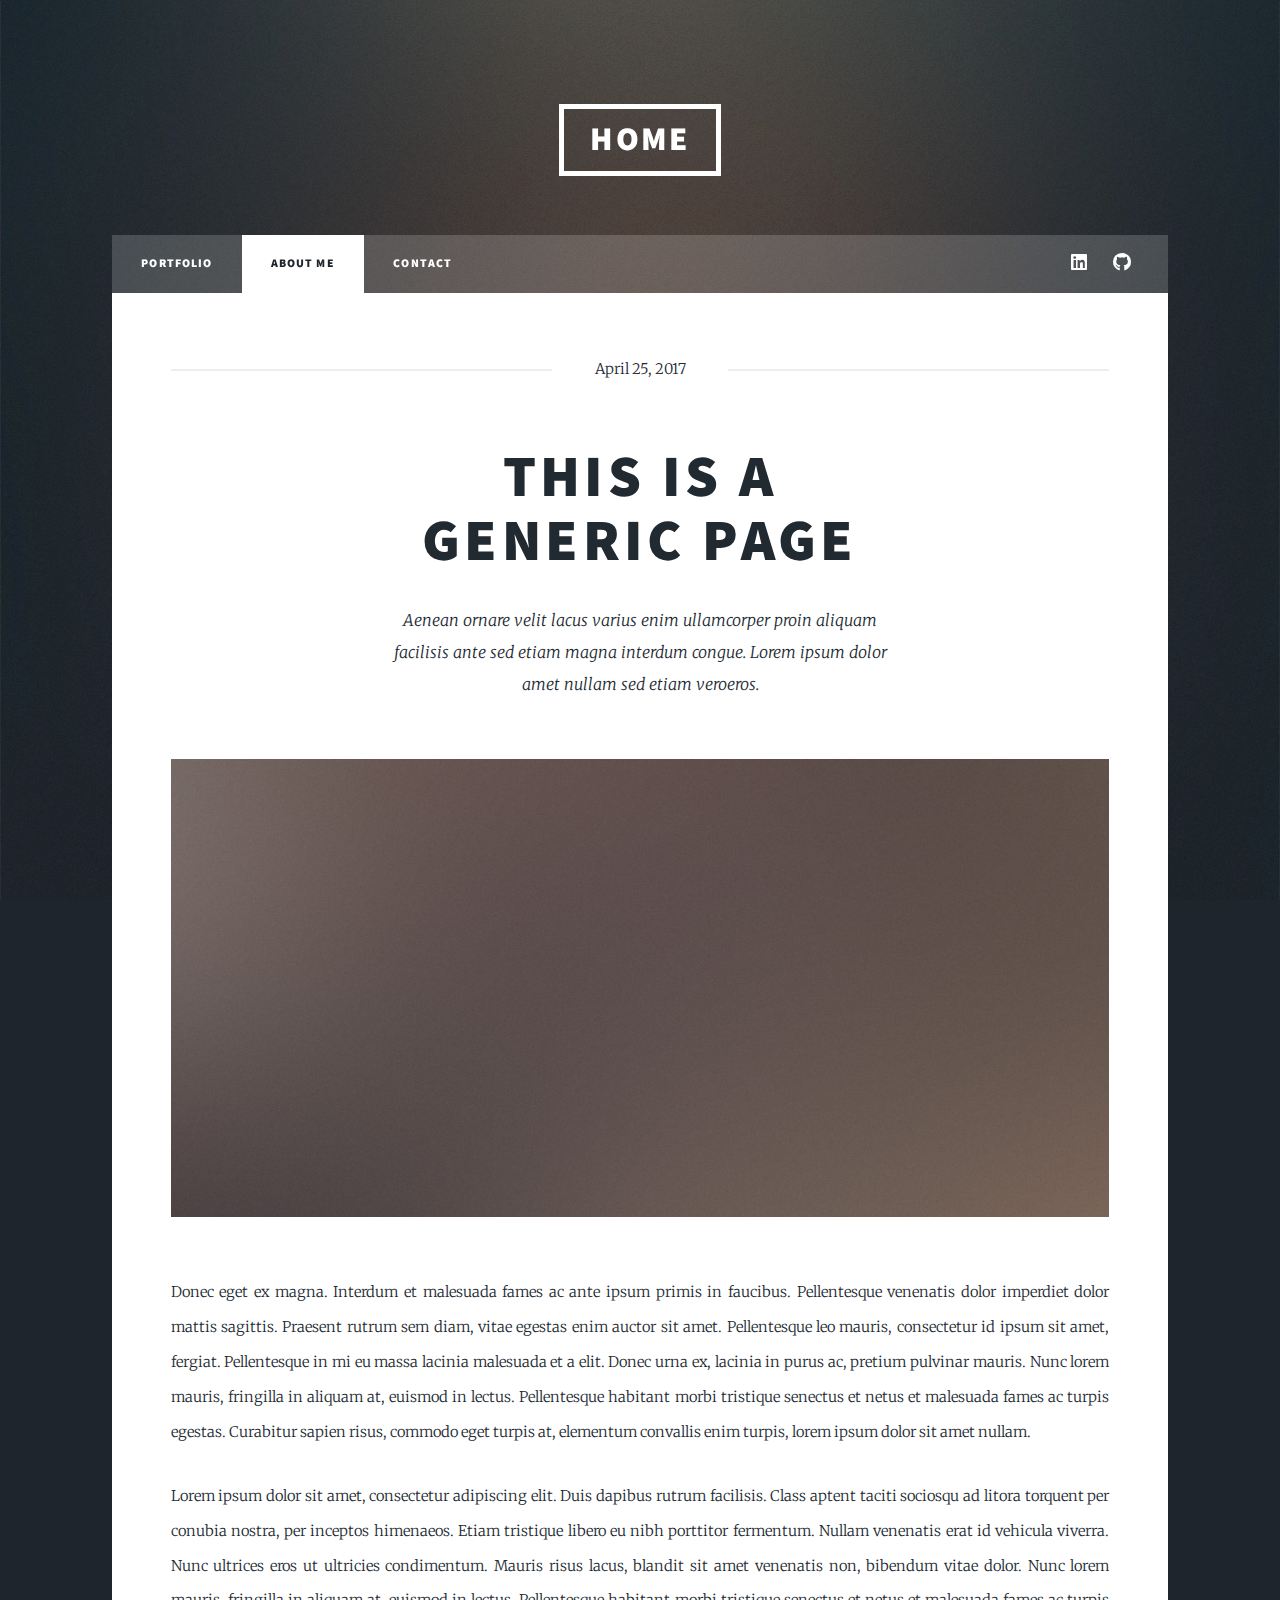
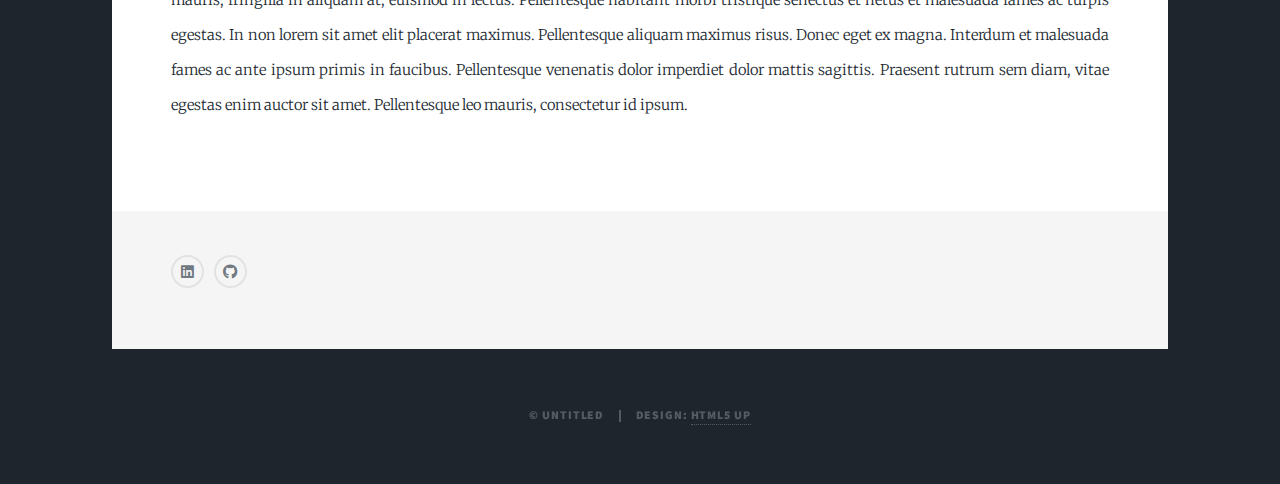
==== aboutme.html @ 2ebba286 "Add files via upload" ====
<!DOCTYPE HTML>
<!--
	Massively by HTML5 UP
	html5up.net | @ajlkn
	Free for personal and commercial use under the CCA 3.0 license (html5up.net/license)
-->
<html>
	<head>
		<title>Generic Page - Massively by HTML5 UP</title>
		<meta charset="utf-8" />
		<meta name="viewport" content="width=device-width, initial-scale=1, user-scalable=no" />
		<link rel="stylesheet" href="assets/css/main.css" />
		<noscript><link rel="stylesheet" href="assets/css/noscript.css" /></noscript>
	</head>
	<body class="is-preload">

		<!-- Wrapper -->
			<div id="wrapper">

				<!-- Header -->
					<header id="header">
						<a href="index.html" class="logo">Home</a>
					</header>

				<!-- Nav -->
					<nav id="nav">
						<ul class="links">
							<li><a href="index.html">Portfolio</a></li>
							<li class="active"><a href="aboutme.html">About Me</a></li>
							<li><a href="contact.html">Contact</a></li>
						</ul>
						<ul class="icons">
							<li><a href="#" class="icon brands alt fa-linkedin"><span class="label">Linkedin</span></a></li>
							<li><a href="#" class="icon brands alt fa-github"><span class="label">GitHub</span></a></li>
						</ul>
					</nav>

				<!-- Main -->
					<div id="main">

						<!-- Post -->
							<section class="post">
								<header class="major">
									<span class="date">April 25, 2017</span>
									<h1>This is a<br />
									Generic Page</h1>
									<p>Aenean ornare velit lacus varius enim ullamcorper proin aliquam<br />
									facilisis ante sed etiam magna interdum congue. Lorem ipsum dolor<br />
									amet nullam sed etiam veroeros.</p>
								</header>
								<div class="image main"><img src="images/pic01.jpg" alt="" /></div>
								<p>Donec eget ex magna. Interdum et malesuada fames ac ante ipsum primis in faucibus. Pellentesque venenatis dolor imperdiet dolor mattis sagittis. Praesent rutrum sem diam, vitae egestas enim auctor sit amet. Pellentesque leo mauris, consectetur id ipsum sit amet, fergiat. Pellentesque in mi eu massa lacinia malesuada et a elit. Donec urna ex, lacinia in purus ac, pretium pulvinar mauris. Nunc lorem mauris, fringilla in aliquam at, euismod in lectus. Pellentesque habitant morbi tristique senectus et netus et malesuada fames ac turpis egestas. Curabitur sapien risus, commodo eget turpis at, elementum convallis enim turpis, lorem ipsum dolor sit amet nullam.</p>
								<p>Lorem ipsum dolor sit amet, consectetur adipiscing elit. Duis dapibus rutrum facilisis. Class aptent taciti sociosqu ad litora torquent per conubia nostra, per inceptos himenaeos. Etiam tristique libero eu nibh porttitor fermentum. Nullam venenatis erat id vehicula viverra. Nunc ultrices eros ut ultricies condimentum. Mauris risus lacus, blandit sit amet venenatis non, bibendum vitae dolor. Nunc lorem mauris, fringilla in aliquam at, euismod in lectus. Pellentesque habitant morbi tristique senectus et netus et malesuada fames ac turpis egestas. In non lorem sit amet elit placerat maximus. Pellentesque aliquam maximus risus. Donec eget ex magna. Interdum et malesuada fames ac ante ipsum primis in faucibus. Pellentesque venenatis dolor imperdiet dolor mattis sagittis. Praesent rutrum sem diam, vitae egestas enim auctor sit amet. Pellentesque leo mauris, consectetur id ipsum.</p>
							</section>

					</div>

				<!-- Footer -->
					<footer id="footer">
						<section class="split contact">
							<section>
								<ul class="icons alt">
									<li><a href="#" class="icon brands alt fa-linkedin"><span class="label">Linkedin</span></a></li>
									<li><a href="#" class="icon brands alt fa-github"><span class="label">GitHub</span></a></li>
								</ul>
							</section>
						</section>
					</footer>

				<!-- Copyright -->
					<div id="copyright">
						<ul><li>&copy; Untitled</li><li>Design: <a href="https://html5up.net">HTML5 UP</a></li></ul>
					</div>

			</div>

		<!-- Scripts -->
			<script src="assets/js/jquery.min.js"></script>
			<script src="assets/js/jquery.scrollex.min.js"></script>
			<script src="assets/js/jquery.scrolly.min.js"></script>
			<script src="assets/js/browser.min.js"></script>
			<script src="assets/js/breakpoints.min.js"></script>
			<script src="assets/js/util.js"></script>
			<script src="assets/js/main.js"></script>

	</body>
</html>
---- assets/css/main.css ----
@import url(fontawesome-all.min.css);
@import url("https://fonts.googleapis.com/css?family=Merriweather:300,700,300italic,700italic|Source+Sans+Pro:900");

/*
	Massively by HTML5 UP
	html5up.net | @ajlkn
	Free for personal and commercial use under the CCA 3.0 license (html5up.net/license)
*/

html, body, div, span, applet, object,
iframe, h1, h2, h3, h4, h5, h6, p, blockquote,
pre, a, abbr, acronym, address, big, cite,
code, del, dfn, em, img, ins, kbd, q, s, samp,
small, strike, strong, sub, sup, tt, var, b,
u, i, center, dl, dt, dd, ol, ul, li, fieldset,
form, label, legend, table, caption, tbody,
tfoot, thead, tr, th, td, article, aside,
canvas, details, embed, figure, figcaption,
footer, header, hgroup, menu, nav, output, ruby,
section, summary, time, mark, audio, video {
	margin: 0;
	padding: 0;
	border: 0;
	font-size: 100%;
	font: inherit;
	vertical-align: baseline;}

article, aside, details, figcaption, figure,
footer, header, hgroup, menu, nav, section {
	display: block;}

body {
	line-height: 1;
}

ol, ul {
	list-style: none;
}

blockquote, q {
	quotes: none;
}

	blockquote:before, blockquote:after, q:before, q:after {
		content: '';
		content: none;
	}

table {
	border-collapse: collapse;
	border-spacing: 0;
}

body {
	-webkit-text-size-adjust: none;
}

mark {
	background-color: transparent;
	color: inherit;
}

input::-moz-focus-inner {
	border: 0;
	padding: 0;
}

input, select, textarea {
	-moz-appearance: none;
	-webkit-appearance: none;
	-ms-appearance: none;
	appearance: none;
}

/* Basic */

	@-ms-viewport {
		width: device-width;
	}

	body {
		-ms-overflow-style: scrollbar;
	}

	@media screen and (max-width: 480px) {

		html, body {
			min-width: 320px;
		}

	}

	html {
		box-sizing: border-box;
	}

	*, *:before, *:after {
		box-sizing: inherit;
	}

	body {
		background-color: #1e252d;
	}

		body.is-preload *, body.is-preload *:before, body.is-preload *:after {
			-moz-animation: none !important;
			-webkit-animation: none !important;
			-ms-animation: none !important;
			animation: none !important;
			-moz-transition: none !important;
			-webkit-transition: none !important;
			-ms-transition: none !important;
			transition: none !important;
		}

/* Type */

	html {
		font-size: 16pt;
	}

		@media screen and (max-width: 1680px) {

			html {
				font-size: 12pt;
			}

		}

		@media screen and (max-width: 1280px) {

			html {
				font-size: 11pt;
			}

		}

		@media screen and (max-width: 360px) {

			html {
				font-size: 10pt;
			}

		}

	body {
		color: #212931;
	}

	body, input, select, textarea {
		font-family: "Merriweather", Georgia, serif;
		font-weight: 300;
		font-size: 1rem;
		line-height: 2.375;
	}

	a {
		-moz-transition: color 0.2s ease-in-out, background-color 0.2s ease-in-out, border-color 0.2s ease-in-out, box-shadow 0.2s ease-in-out;
		-webkit-transition: color 0.2s ease-in-out, background-color 0.2s ease-in-out, border-color 0.2s ease-in-out, box-shadow 0.2s ease-in-out;
		-ms-transition: color 0.2s ease-in-out, background-color 0.2s ease-in-out, border-color 0.2s ease-in-out, box-shadow 0.2s ease-in-out;
		transition: color 0.2s ease-in-out, background-color 0.2s ease-in-out, border-color 0.2s ease-in-out, box-shadow 0.2s ease-in-out;
		border-bottom: dotted 1px;
		text-decoration: none;
	}

		a:hover {
			border-bottom-color: transparent;
		}

	strong, b {
		font-weight: 600;
	}

	em, i {
		font-style: italic;
	}

	p {
		text-align: justify;
		margin: 0 0 2rem 0;
	}

	h1, h2, h3, h4, h5, h6 {
		font-family: "Source Sans Pro", Helvetica, sans-serif;
		font-weight: 900;
		line-height: 1.5;
		letter-spacing: 0.075em;
		text-transform: uppercase;
		margin: 0 0 1rem 0;
	}

		h1 a, h2 a, h3 a, h4 a, h5 a, h6 a {
			border-bottom: 0;
			color: inherit;
			text-decoration: none;
		}

	h1 {
		font-size: 4rem;
		line-height: 1.1;
		margin: 0 0 2rem 0;
	}

	h2 {
		font-size: 1.75rem;
		line-height: 1.3;
		margin: 0 0 1.5rem 0;
	}

	h3 {
		font-size: 1.25rem;
		margin: 0 0 1.5rem 0;
	}

	h4 {
		font-size: 1rem;
	}

	h5 {
		font-size: 0.9rem;
	}

	h6 {
		font-size: 0.8rem;
	}

	sub {
		font-size: 0.8rem;
		position: relative;
		top: 0.5rem;
	}

	sup {
		font-size: 0.8rem;
		position: relative;
		top: -0.5rem;
	}

	blockquote {
		border-left: solid 4px;
		font-style: italic;
		margin: 0 0 2rem 0;
		padding: 0.5rem 0 0.5rem 2rem;
	}

	code {
		border: solid 2px;
		font-family: "Courier New", monospace;
		font-size: 0.9rem;
		margin: 0 0.25rem;
		padding: 0.25rem 0.65rem;
	}

	pre {
		-webkit-overflow-scrolling: touch;
		font-family: "Courier New", monospace;
		font-size: 0.9rem;
		margin: 0 0 2rem 0;
	}

		pre code {
			display: block;
			line-height: 1.75;
			padding: 1rem 1.5rem;
			overflow-x: auto;
		}

	hr {
		border: 0;
		border-bottom: solid 2px;
		margin: 3rem 0;
	}

		hr.major {
			margin: 5rem 0;
		}

	.align-left {
		text-align: left;
	}

	.align-center {
		text-align: center;
	}

	.align-right {
		text-align: right;
	}

	input, select, textarea {
		color: #212931;
	}

	a {
		color: #212931;
		border-bottom-color: rgba(33, 41, 49, 0.5);
	}

		a:hover {
			border-bottom-color: transparent;
			color: #18bfef !important;
		}

	strong, b {
		color: #212931;
	}

	h1, h2, h3, h4, h5, h6 {
		color: #212931;
	}

	blockquote {
		border-left-color: #eeeeee;
	}

	code {
		background: rgba(220, 220, 220, 0.25);
		border-color: #eeeeee;
	}

	hr {
		border-bottom-color: #eeeeee;
	}

/* Row */

	.row {
		display: flex;
		flex-wrap: wrap;
		box-sizing: border-box;
		align-items: stretch;
	}

		.row > * {
			box-sizing: border-box;
		}

		.row.gtr-uniform > * > :last-child {
			margin-bottom: 0;
		}

		.row.aln-left {
			justify-content: flex-start;
		}

		.row.aln-center {
			justify-content: center;
		}

		.row.aln-right {
			justify-content: flex-end;
		}

		.row.aln-top {
			align-items: flex-start;
		}

		.row.aln-middle {
			align-items: center;
		}

		.row.aln-bottom {
			align-items: flex-end;
		}

		.row > .imp {
			order: -1;
		}

		.row > .col-1 {
			width: 8.33333%;
		}

		.row > .off-1 {
			margin-left: 8.33333%;
		}

		.row > .col-2 {
			width: 16.66667%;
		}

		.row > .off-2 {
			margin-left: 16.66667%;
		}

		.row > .col-3 {
			width: 25%;
		}

		.row > .off-3 {
			margin-left: 25%;
		}

		.row > .col-4 {
			width: 33.33333%;
		}

		.row > .off-4 {
			margin-left: 33.33333%;
		}

		.row > .col-5 {
			width: 41.66667%;
		}

		.row > .off-5 {
			margin-left: 41.66667%;
		}

		.row > .col-6 {
			width: 50%;
		}

		.row > .off-6 {
			margin-left: 50%;
		}

		.row > .col-7 {
			width: 58.33333%;
		}

		.row > .off-7 {
			margin-left: 58.33333%;
		}

		.row > .col-8 {
			width: 66.66667%;
		}

		.row > .off-8 {
			margin-left: 66.66667%;
		}

		.row > .col-9 {
			width: 75%;
		}

		.row > .off-9 {
			margin-left: 75%;
		}

		.row > .col-10 {
			width: 83.33333%;
		}

		.row > .off-10 {
			margin-left: 83.33333%;
		}

		.row > .col-11 {
			width: 91.66667%;
		}

		.row > .off-11 {
			margin-left: 91.66667%;
		}

		.row > .col-12 {
			width: 100%;
		}

		.row > .off-12 {
			margin-left: 100%;
		}

		.row.gtr-0 {
			margin-top: 0;
			margin-left: 0rem;
		}

			.row.gtr-0 > * {
				padding: 0 0 0 0rem;
			}

			.row.gtr-0.gtr-uniform {
				margin-top: 0rem;
			}

				.row.gtr-0.gtr-uniform > * {
					padding-top: 0rem;
				}

		.row.gtr-25 {
			margin-top: 0;
			margin-left: -0.375rem;
		}

			.row.gtr-25 > * {
				padding: 0 0 0 0.375rem;
			}

			.row.gtr-25.gtr-uniform {
				margin-top: -0.375rem;
			}

				.row.gtr-25.gtr-uniform > * {
					padding-top: 0.375rem;
				}

		.row.gtr-50 {
			margin-top: 0;
			margin-left: -0.75rem;
		}

			.row.gtr-50 > * {
				padding: 0 0 0 0.75rem;
			}

			.row.gtr-50.gtr-uniform {
				margin-top: -0.75rem;
			}

				.row.gtr-50.gtr-uniform > * {
					padding-top: 0.75rem;
				}

		.row {
			margin-top: 0;
			margin-left: -1.5rem;
		}

			.row > * {
				padding: 0 0 0 1.5rem;
			}

			.row.gtr-uniform {
				margin-top: -1.5rem;
			}

				.row.gtr-uniform > * {
					padding-top: 1.5rem;
				}

		.row.gtr-150 {
			margin-top: 0;
			margin-left: -2.25rem;
		}

			.row.gtr-150 > * {
				padding: 0 0 0 2.25rem;
			}

			.row.gtr-150.gtr-uniform {
				margin-top: -2.25rem;
			}

				.row.gtr-150.gtr-uniform > * {
					padding-top: 2.25rem;
				}

		.row.gtr-200 {
			margin-top: 0;
			margin-left: -3rem;
		}

			.row.gtr-200 > * {
				padding: 0 0 0 3rem;
			}

			.row.gtr-200.gtr-uniform {
				margin-top: -3rem;
			}

				.row.gtr-200.gtr-uniform > * {
					padding-top: 3rem;
				}

		@media screen and (max-width: 1680px) {

			.row {
				display: flex;
				flex-wrap: wrap;
				box-sizing: border-box;
				align-items: stretch;
			}

				.row > * {
					box-sizing: border-box;
				}

				.row.gtr-uniform > * > :last-child {
					margin-bottom: 0;
				}

				.row.aln-left {
					justify-content: flex-start;
				}

				.row.aln-center {
					justify-content: center;
				}

				.row.aln-right {
					justify-content: flex-end;
				}

				.row.aln-top {
					align-items: flex-start;
				}

				.row.aln-middle {
					align-items: center;
				}

				.row.aln-bottom {
					align-items: flex-end;
				}

				.row > .imp-xlarge {
					order: -1;
				}

				.row > .col-1-xlarge {
					width: 8.33333%;
				}

				.row > .off-1-xlarge {
					margin-left: 8.33333%;
				}

				.row > .col-2-xlarge {
					width: 16.66667%;
				}

				.row > .off-2-xlarge {
					margin-left: 16.66667%;
				}

				.row > .col-3-xlarge {
					width: 25%;
				}

				.row > .off-3-xlarge {
					margin-left: 25%;
				}

				.row > .col-4-xlarge {
					width: 33.33333%;
				}

				.row > .off-4-xlarge {
					margin-left: 33.33333%;
				}

				.row > .col-5-xlarge {
					width: 41.66667%;
				}

				.row > .off-5-xlarge {
					margin-left: 41.66667%;
				}

				.row > .col-6-xlarge {
					width: 50%;
				}

				.row > .off-6-xlarge {
					margin-left: 50%;
				}

				.row > .col-7-xlarge {
					width: 58.33333%;
				}

				.row > .off-7-xlarge {
					margin-left: 58.33333%;
				}

				.row > .col-8-xlarge {
					width: 66.66667%;
				}

				.row > .off-8-xlarge {
					margin-left: 66.66667%;
				}

				.row > .col-9-xlarge {
					width: 75%;
				}

				.row > .off-9-xlarge {
					margin-left: 75%;
				}

				.row > .col-10-xlarge {
					width: 83.33333%;
				}

				.row > .off-10-xlarge {
					margin-left: 83.33333%;
				}

				.row > .col-11-xlarge {
					width: 91.66667%;
				}

				.row > .off-11-xlarge {
					margin-left: 91.66667%;
				}

				.row > .col-12-xlarge {
					width: 100%;
				}

				.row > .off-12-xlarge {
					margin-left: 100%;
				}

				.row.gtr-0 {
					margin-top: 0;
					margin-left: 0rem;
				}

					.row.gtr-0 > * {
						padding: 0 0 0 0rem;
					}

					.row.gtr-0.gtr-uniform {
						margin-top: 0rem;
					}

						.row.gtr-0.gtr-uniform > * {
							padding-top: 0rem;
						}

				.row.gtr-25 {
					margin-top: 0;
					margin-left: -0.375rem;
				}

					.row.gtr-25 > * {
						padding: 0 0 0 0.375rem;
					}

					.row.gtr-25.gtr-uniform {
						margin-top: -0.375rem;
					}

						.row.gtr-25.gtr-uniform > * {
							padding-top: 0.375rem;
						}

				.row.gtr-50 {
					margin-top: 0;
					margin-left: -0.75rem;
				}

					.row.gtr-50 > * {
						padding: 0 0 0 0.75rem;
					}

					.row.gtr-50.gtr-uniform {
						margin-top: -0.75rem;
					}

						.row.gtr-50.gtr-uniform > * {
							padding-top: 0.75rem;
						}

				.row {
					margin-top: 0;
					margin-left: -1.5rem;
				}

					.row > * {
						padding: 0 0 0 1.5rem;
					}

					.row.gtr-uniform {
						margin-top: -1.5rem;
					}

						.row.gtr-uniform > * {
							padding-top: 1.5rem;
						}

				.row.gtr-150 {
					margin-top: 0;
					margin-left: -2.25rem;
				}

					.row.gtr-150 > * {
						padding: 0 0 0 2.25rem;
					}

					.row.gtr-150.gtr-uniform {
						margin-top: -2.25rem;
					}

						.row.gtr-150.gtr-uniform > * {
							padding-top: 2.25rem;
						}

				.row.gtr-200 {
					margin-top: 0;
					margin-left: -3rem;
				}

					.row.gtr-200 > * {
						padding: 0 0 0 3rem;
					}

					.row.gtr-200.gtr-uniform {
						margin-top: -3rem;
					}

						.row.gtr-200.gtr-uniform > * {
							padding-top: 3rem;
						}

		}

		@media screen and (max-width: 1280px) {

			.row {
				display: flex;
				flex-wrap: wrap;
				box-sizing: border-box;
				align-items: stretch;
			}

				.row > * {
					box-sizing: border-box;
				}

				.row.gtr-uniform > * > :last-child {
					margin-bottom: 0;
				}

				.row.aln-left {
					justify-content: flex-start;
				}

				.row.aln-center {
					justify-content: center;
				}

				.row.aln-right {
					justify-content: flex-end;
				}

				.row.aln-top {
					align-items: flex-start;
				}

				.row.aln-middle {
					align-items: center;
				}

				.row.aln-bottom {
					align-items: flex-end;
				}

				.row > .imp-large {
					order: -1;
				}

				.row > .col-1-large {
					width: 8.33333%;
				}

				.row > .off-1-large {
					margin-left: 8.33333%;
				}

				.row > .col-2-large {
					width: 16.66667%;
				}

				.row > .off-2-large {
					margin-left: 16.66667%;
				}

				.row > .col-3-large {
					width: 25%;
				}

				.row > .off-3-large {
					margin-left: 25%;
				}

				.row > .col-4-large {
					width: 33.33333%;
				}

				.row > .off-4-large {
					margin-left: 33.33333%;
				}

				.row > .col-5-large {
					width: 41.66667%;
				}

				.row > .off-5-large {
					margin-left: 41.66667%;
				}

				.row > .col-6-large {
					width: 50%;
				}

				.row > .off-6-large {
					margin-left: 50%;
				}

				.row > .col-7-large {
					width: 58.33333%;
				}

				.row > .off-7-large {
					margin-left: 58.33333%;
				}

				.row > .col-8-large {
					width: 66.66667%;
				}

				.row > .off-8-large {
					margin-left: 66.66667%;
				}

				.row > .col-9-large {
					width: 75%;
				}

				.row > .off-9-large {
					margin-left: 75%;
				}

				.row > .col-10-large {
					width: 83.33333%;
				}

				.row > .off-10-large {
					margin-left: 83.33333%;
				}

				.row > .col-11-large {
					width: 91.66667%;
				}

				.row > .off-11-large {
					margin-left: 91.66667%;
				}

				.row > .col-12-large {
					width: 100%;
				}

				.row > .off-12-large {
					margin-left: 100%;
				}

				.row.gtr-0 {
					margin-top: 0;
					margin-left: 0rem;
				}

					.row.gtr-0 > * {
						padding: 0 0 0 0rem;
					}

					.row.gtr-0.gtr-uniform {
						margin-top: 0rem;
					}

						.row.gtr-0.gtr-uniform > * {
							padding-top: 0rem;
						}

				.row.gtr-25 {
					margin-top: 0;
					margin-left: -0.375rem;
				}

					.row.gtr-25 > * {
						padding: 0 0 0 0.375rem;
					}

					.row.gtr-25.gtr-uniform {
						margin-top: -0.375rem;
					}

						.row.gtr-25.gtr-uniform > * {
							padding-top: 0.375rem;
						}

				.row.gtr-50 {
					margin-top: 0;
					margin-left: -0.75rem;
				}

					.row.gtr-50 > * {
						padding: 0 0 0 0.75rem;
					}

					.row.gtr-50.gtr-uniform {
						margin-top: -0.75rem;
					}

						.row.gtr-50.gtr-uniform > * {
							padding-top: 0.75rem;
						}

				.row {
					margin-top: 0;
					margin-left: -1.5rem;
				}

					.row > * {
						padding: 0 0 0 1.5rem;
					}

					.row.gtr-uniform {
						margin-top: -1.5rem;
					}

						.row.gtr-uniform > * {
							padding-top: 1.5rem;
						}

				.row.gtr-150 {
					margin-top: 0;
					margin-left: -2.25rem;
				}

					.row.gtr-150 > * {
						padding: 0 0 0 2.25rem;
					}

					.row.gtr-150.gtr-uniform {
						margin-top: -2.25rem;
					}

						.row.gtr-150.gtr-uniform > * {
							padding-top: 2.25rem;
						}

				.row.gtr-200 {
					margin-top: 0;
					margin-left: -3rem;
				}

					.row.gtr-200 > * {
						padding: 0 0 0 3rem;
					}

					.row.gtr-200.gtr-uniform {
						margin-top: -3rem;
					}

						.row.gtr-200.gtr-uniform > * {
							padding-top: 3rem;
						}

		}

		@media screen and (max-width: 980px) {

			.row {
				display: flex;
				flex-wrap: wrap;
				box-sizing: border-box;
				align-items: stretch;
			}

				.row > * {
					box-sizing: border-box;
				}

				.row.gtr-uniform > * > :last-child {
					margin-bottom: 0;
				}

				.row.aln-left {
					justify-content: flex-start;
				}

				.row.aln-center {
					justify-content: center;
				}

				.row.aln-right {
					justify-content: flex-end;
				}

				.row.aln-top {
					align-items: flex-start;
				}

				.row.aln-middle {
					align-items: center;
				}

				.row.aln-bottom {
					align-items: flex-end;
				}

				.row > .imp-medium {
					order: -1;
				}

				.row > .col-1-medium {
					width: 8.33333%;
				}

				.row > .off-1-medium {
					margin-left: 8.33333%;
				}

				.row > .col-2-medium {
					width: 16.66667%;
				}

				.row > .off-2-medium {
					margin-left: 16.66667%;
				}

				.row > .col-3-medium {
					width: 25%;
				}

				.row > .off-3-medium {
					margin-left: 25%;
				}

				.row > .col-4-medium {
					width: 33.33333%;
				}

				.row > .off-4-medium {
					margin-left: 33.33333%;
				}

				.row > .col-5-medium {
					width: 41.66667%;
				}

				.row > .off-5-medium {
					margin-left: 41.66667%;
				}

				.row > .col-6-medium {
					width: 50%;
				}

				.row > .off-6-medium {
					margin-left: 50%;
				}

				.row > .col-7-medium {
					width: 58.33333%;
				}

				.row > .off-7-medium {
					margin-left: 58.33333%;
				}

				.row > .col-8-medium {
					width: 66.66667%;
				}

				.row > .off-8-medium {
					margin-left: 66.66667%;
				}

				.row > .col-9-medium {
					width: 75%;
				}

				.row > .off-9-medium {
					margin-left: 75%;
				}

				.row > .col-10-medium {
					width: 83.33333%;
				}

				.row > .off-10-medium {
					margin-left: 83.33333%;
				}

				.row > .col-11-medium {
					width: 91.66667%;
				}

				.row > .off-11-medium {
					margin-left: 91.66667%;
				}

				.row > .col-12-medium {
					width: 100%;
				}

				.row > .off-12-medium {
					margin-left: 100%;
				}

				.row.gtr-0 {
					margin-top: 0;
					margin-left: 0rem;
				}

					.row.gtr-0 > * {
						padding: 0 0 0 0rem;
					}

					.row.gtr-0.gtr-uniform {
						margin-top: 0rem;
					}

						.row.gtr-0.gtr-uniform > * {
							padding-top: 0rem;
						}

				.row.gtr-25 {
					margin-top: 0;
					margin-left: -0.375rem;
				}

					.row.gtr-25 > * {
						padding: 0 0 0 0.375rem;
					}

					.row.gtr-25.gtr-uniform {
						margin-top: -0.375rem;
					}

						.row.gtr-25.gtr-uniform > * {
							padding-top: 0.375rem;
						}

				.row.gtr-50 {
					margin-top: 0;
					margin-left: -0.75rem;
				}

					.row.gtr-50 > * {
						padding: 0 0 0 0.75rem;
					}

					.row.gtr-50.gtr-uniform {
						margin-top: -0.75rem;
					}

						.row.gtr-50.gtr-uniform > * {
							padding-top: 0.75rem;
						}

				.row {
					margin-top: 0;
					margin-left: -1.5rem;
				}

					.row > * {
						padding: 0 0 0 1.5rem;
					}

					.row.gtr-uniform {
						margin-top: -1.5rem;
					}

						.row.gtr-uniform > * {
							padding-top: 1.5rem;
						}

				.row.gtr-150 {
					margin-top: 0;
					margin-left: -2.25rem;
				}

					.row.gtr-150 > * {
						padding: 0 0 0 2.25rem;
					}

					.row.gtr-150.gtr-uniform {
						margin-top: -2.25rem;
					}

						.row.gtr-150.gtr-uniform > * {
							padding-top: 2.25rem;
						}

				.row.gtr-200 {
					margin-top: 0;
					margin-left: -3rem;
				}

					.row.gtr-200 > * {
						padding: 0 0 0 3rem;
					}

					.row.gtr-200.gtr-uniform {
						margin-top: -3rem;
					}

						.row.gtr-200.gtr-uniform > * {
							padding-top: 3rem;
						}

		}

		@media screen and (max-width: 736px) {

			.row {
				display: flex;
				flex-wrap: wrap;
				box-sizing: border-box;
				align-items: stretch;
			}

				.row > * {
					box-sizing: border-box;
				}

				.row.gtr-uniform > * > :last-child {
					margin-bottom: 0;
				}

				.row.aln-left {
					justify-content: flex-start;
				}

				.row.aln-center {
					justify-content: center;
				}

				.row.aln-right {
					justify-content: flex-end;
				}

				.row.aln-top {
					align-items: flex-start;
				}

				.row.aln-middle {
					align-items: center;
				}

				.row.aln-bottom {
					align-items: flex-end;
				}

				.row > .imp-small {
					order: -1;
				}

				.row > .col-1-small {
					width: 8.33333%;
				}

				.row > .off-1-small {
					margin-left: 8.33333%;
				}

				.row > .col-2-small {
					width: 16.66667%;
				}

				.row > .off-2-small {
					margin-left: 16.66667%;
				}

				.row > .col-3-small {
					width: 25%;
				}

				.row > .off-3-small {
					margin-left: 25%;
				}

				.row > .col-4-small {
					width: 33.33333%;
				}

				.row > .off-4-small {
					margin-left: 33.33333%;
				}

				.row > .col-5-small {
					width: 41.66667%;
				}

				.row > .off-5-small {
					margin-left: 41.66667%;
				}

				.row > .col-6-small {
					width: 50%;
				}

				.row > .off-6-small {
					margin-left: 50%;
				}

				.row > .col-7-small {
					width: 58.33333%;
				}

				.row > .off-7-small {
					margin-left: 58.33333%;
				}

				.row > .col-8-small {
					width: 66.66667%;
				}

				.row > .off-8-small {
					margin-left: 66.66667%;
				}

				.row > .col-9-small {
					width: 75%;
				}

				.row > .off-9-small {
					margin-left: 75%;
				}

				.row > .col-10-small {
					width: 83.33333%;
				}

				.row > .off-10-small {
					margin-left: 83.33333%;
				}

				.row > .col-11-small {
					width: 91.66667%;
				}

				.row > .off-11-small {
					margin-left: 91.66667%;
				}

				.row > .col-12-small {
					width: 100%;
				}

				.row > .off-12-small {
					margin-left: 100%;
				}

				.row.gtr-0 {
					margin-top: 0;
					margin-left: 0rem;
				}

					.row.gtr-0 > * {
						padding: 0 0 0 0rem;
					}

					.row.gtr-0.gtr-uniform {
						margin-top: 0rem;
					}

						.row.gtr-0.gtr-uniform > * {
							padding-top: 0rem;
						}

				.row.gtr-25 {
					margin-top: 0;
					margin-left: -0.375rem;
				}

					.row.gtr-25 > * {
						padding: 0 0 0 0.375rem;
					}

					.row.gtr-25.gtr-uniform {
						margin-top: -0.375rem;
					}

						.row.gtr-25.gtr-uniform > * {
							padding-top: 0.375rem;
						}

				.row.gtr-50 {
					margin-top: 0;
					margin-left: -0.75rem;
				}

					.row.gtr-50 > * {
						padding: 0 0 0 0.75rem;
					}

					.row.gtr-50.gtr-uniform {
						margin-top: -0.75rem;
					}

						.row.gtr-50.gtr-uniform > * {
							padding-top: 0.75rem;
						}

				.row {
					margin-top: 0;
					margin-left: -1.5rem;
				}

					.row > * {
						padding: 0 0 0 1.5rem;
					}

					.row.gtr-uniform {
						margin-top: -1.5rem;
					}

						.row.gtr-uniform > * {
							padding-top: 1.5rem;
						}

				.row.gtr-150 {
					margin-top: 0;
					margin-left: -2.25rem;
				}

					.row.gtr-150 > * {
						padding: 0 0 0 2.25rem;
					}

					.row.gtr-150.gtr-uniform {
						margin-top: -2.25rem;
					}

						.row.gtr-150.gtr-uniform > * {
							padding-top: 2.25rem;
						}

				.row.gtr-200 {
					margin-top: 0;
					margin-left: -3rem;
				}

					.row.gtr-200 > * {
						padding: 0 0 0 3rem;
					}

					.row.gtr-200.gtr-uniform {
						margin-top: -3rem;
					}

						.row.gtr-200.gtr-uniform > * {
							padding-top: 3rem;
						}

		}

		@media screen and (max-width: 480px) {

			.row {
				display: flex;
				flex-wrap: wrap;
				box-sizing: border-box;
				align-items: stretch;
			}

				.row > * {
					box-sizing: border-box;
				}

				.row.gtr-uniform > * > :last-child {
					margin-bottom: 0;
				}

				.row.aln-left {
					justify-content: flex-start;
				}

				.row.aln-center {
					justify-content: center;
				}

				.row.aln-right {
					justify-content: flex-end;
				}

				.row.aln-top {
					align-items: flex-start;
				}

				.row.aln-middle {
					align-items: center;
				}

				.row.aln-bottom {
					align-items: flex-end;
				}

				.row > .imp-xsmall {
					order: -1;
				}

				.row > .col-1-xsmall {
					width: 8.33333%;
				}

				.row > .off-1-xsmall {
					margin-left: 8.33333%;
				}

				.row > .col-2-xsmall {
					width: 16.66667%;
				}

				.row > .off-2-xsmall {
					margin-left: 16.66667%;
				}

				.row > .col-3-xsmall {
					width: 25%;
				}

				.row > .off-3-xsmall {
					margin-left: 25%;
				}

				.row > .col-4-xsmall {
					width: 33.33333%;
				}

				.row > .off-4-xsmall {
					margin-left: 33.33333%;
				}

				.row > .col-5-xsmall {
					width: 41.66667%;
				}

				.row > .off-5-xsmall {
					margin-left: 41.66667%;
				}

				.row > .col-6-xsmall {
					width: 50%;
				}

				.row > .off-6-xsmall {
					margin-left: 50%;
				}

				.row > .col-7-xsmall {
					width: 58.33333%;
				}

				.row > .off-7-xsmall {
					margin-left: 58.33333%;
				}

				.row > .col-8-xsmall {
					width: 66.66667%;
				}

				.row > .off-8-xsmall {
					margin-left: 66.66667%;
				}

				.row > .col-9-xsmall {
					width: 75%;
				}

				.row > .off-9-xsmall {
					margin-left: 75%;
				}

				.row > .col-10-xsmall {
					width: 83.33333%;
				}

				.row > .off-10-xsmall {
					margin-left: 83.33333%;
				}

				.row > .col-11-xsmall {
					width: 91.66667%;
				}

				.row > .off-11-xsmall {
					margin-left: 91.66667%;
				}

				.row > .col-12-xsmall {
					width: 100%;
				}

				.row > .off-12-xsmall {
					margin-left: 100%;
				}

				.row.gtr-0 {
					margin-top: 0;
					margin-left: 0rem;
				}

					.row.gtr-0 > * {
						padding: 0 0 0 0rem;
					}

					.row.gtr-0.gtr-uniform {
						margin-top: 0rem;
					}

						.row.gtr-0.gtr-uniform > * {
							padding-top: 0rem;
						}

				.row.gtr-25 {
					margin-top: 0;
					margin-left: -0.375rem;
				}

					.row.gtr-25 > * {
						padding: 0 0 0 0.375rem;
					}

					.row.gtr-25.gtr-uniform {
						margin-top: -0.375rem;
					}

						.row.gtr-25.gtr-uniform > * {
							padding-top: 0.375rem;
						}

				.row.gtr-50 {
					margin-top: 0;
					margin-left: -0.75rem;
				}

					.row.gtr-50 > * {
						padding: 0 0 0 0.75rem;
					}

					.row.gtr-50.gtr-uniform {
						margin-top: -0.75rem;
					}

						.row.gtr-50.gtr-uniform > * {
							padding-top: 0.75rem;
						}

				.row {
					margin-top: 0;
					margin-left: -1.5rem;
				}

					.row > * {
						padding: 0 0 0 1.5rem;
					}

					.row.gtr-uniform {
						margin-top: -1.5rem;
					}

						.row.gtr-uniform > * {
							padding-top: 1.5rem;
						}

				.row.gtr-150 {
					margin-top: 0;
					margin-left: -2.25rem;
				}

					.row.gtr-150 > * {
						padding: 0 0 0 2.25rem;
					}

					.row.gtr-150.gtr-uniform {
						margin-top: -2.25rem;
					}

						.row.gtr-150.gtr-uniform > * {
							padding-top: 2.25rem;
						}

				.row.gtr-200 {
					margin-top: 0;
					margin-left: -3rem;
				}

					.row.gtr-200 > * {
						padding: 0 0 0 3rem;
					}

					.row.gtr-200.gtr-uniform {
						margin-top: -3rem;
					}

						.row.gtr-200.gtr-uniform > * {
							padding-top: 3rem;
						}

		}

		@media screen and (max-width: 360px) {

			.row {
				display: flex;
				flex-wrap: wrap;
				box-sizing: border-box;
				align-items: stretch;
			}

				.row > * {
					box-sizing: border-box;
				}

				.row.gtr-uniform > * > :last-child {
					margin-bottom: 0;
				}

				.row.aln-left {
					justify-content: flex-start;
				}

				.row.aln-center {
					justify-content: center;
				}

				.row.aln-right {
					justify-content: flex-end;
				}

				.row.aln-top {
					align-items: flex-start;
				}

				.row.aln-middle {
					align-items: center;
				}

				.row.aln-bottom {
					align-items: flex-end;
				}

				.row > .imp-xxsmall {
					order: -1;
				}

				.row > .col-1-xxsmall {
					width: 8.33333%;
				}

				.row > .off-1-xxsmall {
					margin-left: 8.33333%;
				}

				.row > .col-2-xxsmall {
					width: 16.66667%;
				}

				.row > .off-2-xxsmall {
					margin-left: 16.66667%;
				}

				.row > .col-3-xxsmall {
					width: 25%;
				}

				.row > .off-3-xxsmall {
					margin-left: 25%;
				}

				.row > .col-4-xxsmall {
					width: 33.33333%;
				}

				.row > .off-4-xxsmall {
					margin-left: 33.33333%;
				}

				.row > .col-5-xxsmall {
					width: 41.66667%;
				}

				.row > .off-5-xxsmall {
					margin-left: 41.66667%;
				}

				.row > .col-6-xxsmall {
					width: 50%;
				}

				.row > .off-6-xxsmall {
					margin-left: 50%;
				}

				.row > .col-7-xxsmall {
					width: 58.33333%;
				}

				.row > .off-7-xxsmall {
					margin-left: 58.33333%;
				}

				.row > .col-8-xxsmall {
					width: 66.66667%;
				}

				.row > .off-8-xxsmall {
					margin-left: 66.66667%;
				}

				.row > .col-9-xxsmall {
					width: 75%;
				}

				.row > .off-9-xxsmall {
					margin-left: 75%;
				}

				.row > .col-10-xxsmall {
					width: 83.33333%;
				}

				.row > .off-10-xxsmall {
					margin-left: 83.33333%;
				}

				.row > .col-11-xxsmall {
					width: 91.66667%;
				}

				.row > .off-11-xxsmall {
					margin-left: 91.66667%;
				}

				.row > .col-12-xxsmall {
					width: 100%;
				}

				.row > .off-12-xxsmall {
					margin-left: 100%;
				}

				.row.gtr-0 {
					margin-top: 0;
					margin-left: 0rem;
				}

					.row.gtr-0 > * {
						padding: 0 0 0 0rem;
					}

					.row.gtr-0.gtr-uniform {
						margin-top: 0rem;
					}

						.row.gtr-0.gtr-uniform > * {
							padding-top: 0rem;
						}

				.row.gtr-25 {
					margin-top: 0;
					margin-left: -0.375rem;
				}

					.row.gtr-25 > * {
						padding: 0 0 0 0.375rem;
					}

					.row.gtr-25.gtr-uniform {
						margin-top: -0.375rem;
					}

						.row.gtr-25.gtr-uniform > * {
							padding-top: 0.375rem;
						}

				.row.gtr-50 {
					margin-top: 0;
					margin-left: -0.75rem;
				}

					.row.gtr-50 > * {
						padding: 0 0 0 0.75rem;
					}

					.row.gtr-50.gtr-uniform {
						margin-top: -0.75rem;
					}

						.row.gtr-50.gtr-uniform > * {
							padding-top: 0.75rem;
						}

				.row {
					margin-top: 0;
					margin-left: -1.5rem;
				}

					.row > * {
						padding: 0 0 0 1.5rem;
					}

					.row.gtr-uniform {
						margin-top: -1.5rem;
					}

						.row.gtr-uniform > * {
							padding-top: 1.5rem;
						}

				.row.gtr-150 {
					margin-top: 0;
					margin-left: -2.25rem;
				}

					.row.gtr-150 > * {
						padding: 0 0 0 2.25rem;
					}

					.row.gtr-150.gtr-uniform {
						margin-top: -2.25rem;
					}

						.row.gtr-150.gtr-uniform > * {
							padding-top: 2.25rem;
						}

				.row.gtr-200 {
					margin-top: 0;
					margin-left: -3rem;
				}

					.row.gtr-200 > * {
						padding: 0 0 0 3rem;
					}

					.row.gtr-200.gtr-uniform {
						margin-top: -3rem;
					}

						.row.gtr-200.gtr-uniform > * {
							padding-top: 3rem;
						}

		}

/* Box */

	.box {
		border: solid 2px;
		margin-bottom: 2rem;
		padding: 1.5rem;
	}

		.box > :last-child,
		.box > :last-child > :last-child,
		.box > :last-child > :last-child > :last-child {
			margin-bottom: 0;
		}

		.box.alt {
			border: 0;
			border-radius: 0;
			padding: 0;
		}

	.box {
		border-color: #eeeeee;
	}

/* Button */

	input[type="submit"],
	input[type="reset"],
	input[type="button"],
	button,
	.button {
		-moz-appearance: none;
		-webkit-appearance: none;
		-ms-appearance: none;
		appearance: none;
		-moz-transition: background-color 0.2s ease-in-out, box-shadow 0.2s ease-in-out, color 0.2s ease-in-out;
		-webkit-transition: background-color 0.2s ease-in-out, box-shadow 0.2s ease-in-out, color 0.2s ease-in-out;
		-ms-transition: background-color 0.2s ease-in-out, box-shadow 0.2s ease-in-out, color 0.2s ease-in-out;
		transition: background-color 0.2s ease-in-out, box-shadow 0.2s ease-in-out, color 0.2s ease-in-out;
		border: 0;
		border-radius: 0;
		cursor: pointer;
		display: inline-block;
		font-family: "Source Sans Pro", Helvetica, sans-serif;
		font-size: 0.8rem;
		font-weight: 900;
		letter-spacing: 0.075em;
		height: 3rem;
		line-height: 3rem;
		padding: 0 2rem;
		text-align: center;
		text-decoration: none;
		text-transform: uppercase;
		white-space: nowrap;
	}

		input[type="submit"].icon:before,
		input[type="reset"].icon:before,
		input[type="button"].icon:before,
		button.icon:before,
		.button.icon:before {
			margin-right: 0.5rem;
		}

		input[type="submit"].icon.solo,
		input[type="reset"].icon.solo,
		input[type="button"].icon.solo,
		button.icon.solo,
		.button.icon.solo {
			position: relative;
			width: 4rem;
			height: 4rem;
			line-height: 4rem;
			border-radius: 4rem;
			text-indent: 4rem;
			overflow: hidden;
			padding: 0;
			white-space: nowrap;
		}

			input[type="submit"].icon.solo:before,
			input[type="reset"].icon.solo:before,
			input[type="button"].icon.solo:before,
			button.icon.solo:before,
			.button.icon.solo:before {
				position: absolute;
				display: block;
				top: 0;
				left: 0;
				width: inherit;
				height: inherit;
				line-height: inherit;
				font-size: 1.25rem;
				margin-right: 0;
				text-align: center;
				text-indent: 0;
			}

		input[type="submit"].fit,
		input[type="reset"].fit,
		input[type="button"].fit,
		button.fit,
		.button.fit {
			width: 100%;
		}

		input[type="submit"].small,
		input[type="reset"].small,
		input[type="button"].small,
		button.small,
		.button.small {
			font-size: 0.7rem;
			height: 2.5rem;
			line-height: 2.5rem;
			padding: 0 1.5rem;
		}

		input[type="submit"].large,
		input[type="reset"].large,
		input[type="button"].large,
		button.large,
		.button.large {
			font-size: 0.9rem;
			height: 3.5rem;
			line-height: 3.5rem;
			padding: 0 2.75rem;
		}

		@media screen and (max-width: 980px) {

			input[type="submit"],
			input[type="reset"],
			input[type="button"],
			button,
			.button {
				font-size: 0.9rem;
				height: 3.25rem;
				line-height: 3.25rem;
			}

				input[type="submit"].large,
				input[type="reset"].large,
				input[type="button"].large,
				button.large,
				.button.large {
					font-size: 1rem;
					height: 3.75rem;
					line-height: 3.75rem;
				}

		}

		input[type="submit"].disabled, input[type="submit"]:disabled,
		input[type="reset"].disabled,
		input[type="reset"]:disabled,
		input[type="button"].disabled,
		input[type="button"]:disabled,
		button.disabled,
		button:disabled,
		.button.disabled,
		.button:disabled {
			pointer-events: none;
			opacity: 0.25;
		}

	input[type="submit"],
	input[type="reset"],
	input[type="button"],
	button,
	.button {
		background-color: transparent;
		box-shadow: inset 0 0 0 2px #212931;
		color: #212931 !important;
	}

		input[type="submit"]:hover,
		input[type="reset"]:hover,
		input[type="button"]:hover,
		button:hover,
		.button:hover {
			box-shadow: inset 0 0 0 2px #18bfef;
			color: #18bfef !important;
		}

		input[type="submit"].primary,
		input[type="reset"].primary,
		input[type="button"].primary,
		button.primary,
		.button.primary {
			background-color: #212931;
			box-shadow: none;
			color: #ffffff !important;
		}

			input[type="submit"].primary:hover,
			input[type="reset"].primary:hover,
			input[type="button"].primary:hover,
			button.primary:hover,
			.button.primary:hover {
				background-color: #18bfef;
			}

/* Form */

	form {
		margin: 0 0 2rem 0;
	}

		form > :last-child {
			margin-bottom: 0;
		}

		form > .fields {
			display: -moz-flex;
			display: -webkit-flex;
			display: -ms-flex;
			display: flex;
			-moz-flex-wrap: wrap;
			-webkit-flex-wrap: wrap;
			-ms-flex-wrap: wrap;
			flex-wrap: wrap;
			width: calc(100% + 3rem);
			margin: -1.5rem 0 2rem -1.5rem;
		}

			form > .fields > .field {
				-moz-flex-grow: 0;
				-webkit-flex-grow: 0;
				-ms-flex-grow: 0;
				flex-grow: 0;
				-moz-flex-shrink: 0;
				-webkit-flex-shrink: 0;
				-ms-flex-shrink: 0;
				flex-shrink: 0;
				padding: 1.5rem 0 0 1.5rem;
				width: calc(100% - 1.5rem);
			}

				form > .fields > .field.half {
					width: calc(50% - 0.75rem);
				}

				form > .fields > .field.third {
					width: calc(100%/3 - 0.5rem);
				}

				form > .fields > .field.quarter {
					width: calc(25% - 0.375rem);
				}

		@media screen and (max-width: 480px) {

			form > .fields {
				width: calc(100% + 3rem);
				margin: -1.5rem 0 2rem -1.5rem;
			}

				form > .fields > .field {
					padding: 1.5rem 0 0 1.5rem;
					width: calc(100% - 1.5rem);
				}

					form > .fields > .field.half {
						width: calc(100% - 1.5rem);
					}

					form > .fields > .field.third {
						width: calc(100% - 1.5rem);
					}

					form > .fields > .field.quarter {
						width: calc(100% - 1.5rem);
					}

		}

	label {
		display: block;
		font-family: "Source Sans Pro", Helvetica, sans-serif;
		font-weight: 900;
		line-height: 1.5;
		letter-spacing: 0.075em;
		font-size: 0.8rem;
		text-transform: uppercase;
		margin: 0 0 0.75rem 0;
	}

		@media screen and (max-width: 980px) {

			label {
				font-size: 0.9rem;
			}

		}

	input[type="text"],
	input[type="password"],
	input[type="email"],
	select,
	textarea {
		-moz-appearance: none;
		-webkit-appearance: none;
		-ms-appearance: none;
		appearance: none;
		background: transparent;
		border-radius: 0;
		border: solid 2px;
		color: inherit;
		display: block;
		outline: 0;
		padding: 0 1rem;
		text-decoration: none;
		width: 100%;
	}

		input[type="text"]:invalid,
		input[type="password"]:invalid,
		input[type="email"]:invalid,
		select:invalid,
		textarea:invalid {
			box-shadow: none;
		}

	select {
		background-size: 1.25rem;
		background-repeat: no-repeat;
		background-position: calc(100% - 1rem) center;
		height: 3rem;
		padding-right: 3rem;
		text-overflow: ellipsis;
	}

		select:focus::-ms-value {
			background-color: transparent;
		}

		select::-ms-expand {
			display: none;
		}

	input[type="text"],
	input[type="password"],
	input[type="email"],
	select {
		height: 3rem;
	}

	textarea {
		padding: 0.75rem 1rem;
	}

	input[type="checkbox"],
	input[type="radio"] {
		-moz-appearance: none;
		-webkit-appearance: none;
		-ms-appearance: none;
		appearance: none;
		display: block;
		float: left;
		margin-right: -2rem;
		opacity: 0;
		width: 1rem;
		z-index: -1;
	}

		input[type="checkbox"] + label,
		input[type="radio"] + label {
			text-decoration: none;
			cursor: pointer;
			display: inline-block;
			font-size: 1rem;
			letter-spacing: 0;
			font-family: "Merriweather", Georgia, serif;
			text-transform: none;
			font-weight: 300;
			padding-left: 2.8rem;
			padding-right: 1rem;
			position: relative;
		}

			input[type="checkbox"] + label:before,
			input[type="radio"] + label:before {
				-moz-osx-font-smoothing: grayscale;
				-webkit-font-smoothing: antialiased;
				display: inline-block;
				font-style: normal;
				font-variant: normal;
				text-rendering: auto;
				line-height: 1;
				text-transform: none !important;
				font-family: 'Font Awesome 5 Free';
				font-weight: 900;
			}

			input[type="checkbox"] + label:before,
			input[type="radio"] + label:before {
				border-radius: 0;
				border: solid 2px;
				content: '';
				display: inline-block;
				font-size: 0.8rem;
				height: 1.8rem;
				left: 0;
				line-height: 1.65rem;
				position: absolute;
				text-align: center;
				top: -0.125rem;
				width: 1.8rem;
			}

		input[type="checkbox"]:checked + label:before,
		input[type="radio"]:checked + label:before {
			content: '\f00c';
		}

	input[type="checkbox"] + label:before {
		border-radius: 0;
	}

	input[type="radio"] + label:before {
		border-radius: 100%;
	}

	::-webkit-input-placeholder {
		opacity: 1.0;
	}

	:-moz-placeholder {
		opacity: 1.0;
	}

	::-moz-placeholder {
		opacity: 1.0;
	}

	:-ms-input-placeholder {
		opacity: 1.0;
	}

	label {
		color: #212931;
	}

	input[type="text"],
	input[type="password"],
	input[type="email"],
	select,
	textarea {
		border-color: #eeeeee;
	}

		input[type="text"]:focus,
		input[type="password"]:focus,
		input[type="email"]:focus,
		select:focus,
		textarea:focus {
			border-color: #18bfef;
		}

	select {
		background-image: url("data:image/svg+xml;charset=utf8,%3Csvg xmlns='http://www.w3.org/2000/svg' width='40' height='40' preserveAspectRatio='none' viewBox='0 0 40 40'%3E%3Cpath d='M9.4,12.3l10.4,10.4l10.4-10.4c0.2-0.2,0.5-0.4,0.9-0.4c0.3,0,0.6,0.1,0.9,0.4l3.3,3.3c0.2,0.2,0.4,0.5,0.4,0.9 c0,0.4-0.1,0.6-0.4,0.9L20.7,31.9c-0.2,0.2-0.5,0.4-0.9,0.4c-0.3,0-0.6-0.1-0.9-0.4L4.3,17.3c-0.2-0.2-0.4-0.5-0.4-0.9 c0-0.4,0.1-0.6,0.4-0.9l3.3-3.3c0.2-0.2,0.5-0.4,0.9-0.4S9.1,12.1,9.4,12.3z' fill='%23eeeeee' /%3E%3C/svg%3E");
	}

		select option {
			background-color: #ffffff;
			color: #212931;
		}

	.select-wrapper:before {
		color: #eeeeee;
	}

	input[type="checkbox"] + label,
	input[type="radio"] + label {
		color: #212931;
	}

		input[type="checkbox"] + label:before,
		input[type="radio"] + label:before {
			border-color: #eeeeee;
		}

	input[type="checkbox"]:checked + label:before,
	input[type="radio"]:checked + label:before {
		background-color: #212931;
		border-color: #212931;
		color: #ffffff;
	}

	input[type="checkbox"]:focus + label:before,
	input[type="radio"]:focus + label:before {
		border-color: #18bfef;
	}

	::-webkit-input-placeholder {
		color: #909498 !important;
	}

	:-moz-placeholder {
		color: #909498 !important;
	}

	::-moz-placeholder {
		color: #909498 !important;
	}

	:-ms-input-placeholder {
		color: #909498 !important;
	}

	.formerize-placeholder {
		color: #909498 !important;
	}

/* Icon */

	.icon {
		text-decoration: none;
		border-bottom: none;
		position: relative;
	}

		.icon:before {
			-moz-osx-font-smoothing: grayscale;
			-webkit-font-smoothing: antialiased;
			display: inline-block;
			font-style: normal;
			font-variant: normal;
			text-rendering: auto;
			line-height: 1;
			text-transform: none !important;
			font-family: 'Font Awesome 5 Free';
			font-weight: 400;
		}

		.icon > .label {
			display: none;
		}

		.icon:before {
			line-height: inherit;
		}

		.icon.solid:before {
			font-weight: 900;
		}

		.icon.brands:before {
			font-family: 'Font Awesome 5 Brands';
		}

/* Image */

	.image {
		border: 0;
		display: inline-block;
		position: relative;
	}

		.image img {
			display: block;
		}

		.image.left, .image.right {
			max-width: 40%;
		}

			.image.left img, .image.right img {
				width: 100%;
			}

		.image.left {
			float: left;
			margin: 0 2rem 2rem 0;
			top: 0.75rem;
		}

		.image.right {
			float: right;
			margin: 0 0 2rem 2rem;
			top: 0.75rem;
		}

		.image.fit {
			display: block;
			margin: 2.5rem 0;
			width: 100%;
		}

			.image.fit:first-child {
				margin-top: 0;
			}

			.image.fit img {
				width: 100%;
			}

		.image.main {
			display: block;
			margin: 4rem 0;
			width: 100%;
		}

			.image.main:first-child {
				margin-top: 0;
			}

			.image.main img {
				width: 100%;
			}

		@media screen and (max-width: 736px) {

			.image.fit {
				margin: 2rem 0;
			}

			.image.main {
				margin: 2rem 0;
			}

		}

	a.image {
		overflow: hidden;
	}

		a.image img {
			-moz-transition: -moz-transform 0.2s ease-out;
			-webkit-transition: -webkit-transform 0.2s ease-out;
			-ms-transition: -ms-transform 0.2s ease-out;
			transition: transform 0.2s ease-out;
		}

		a.image:hover img {
			-moz-transform: scale(1.05);
			-webkit-transform: scale(1.05);
			-ms-transform: scale(1.05);
			transform: scale(1.05);
		}

/* Actions */

	ul.actions {
		display: -moz-flex;
		display: -webkit-flex;
		display: -ms-flex;
		display: flex;
		cursor: default;
		list-style: none;
		margin-left: -1rem;
		padding-left: 0;
	}

		ul.actions li {
			padding: 0 0 0 1rem;
			vertical-align: middle;
		}

		ul.actions.special {
			-moz-justify-content: center;
			-webkit-justify-content: center;
			-ms-justify-content: center;
			justify-content: center;
			width: 100%;
			margin-left: 0;
		}

			ul.actions.special li:first-child {
				padding-left: 0;
			}

		ul.actions.stacked {
			-moz-flex-direction: column;
			-webkit-flex-direction: column;
			-ms-flex-direction: column;
			flex-direction: column;
			margin-left: 0;
		}

			ul.actions.stacked li {
				padding: 1.3rem 0 0 0;
			}

				ul.actions.stacked li:first-child {
					padding-top: 0;
				}

		ul.actions.fit {
			width: calc(100% + 1rem);
		}

			ul.actions.fit li {
				-moz-flex-grow: 1;
				-webkit-flex-grow: 1;
				-ms-flex-grow: 1;
				flex-grow: 1;
				-moz-flex-shrink: 1;
				-webkit-flex-shrink: 1;
				-ms-flex-shrink: 1;
				flex-shrink: 1;
				width: 100%;
			}

				ul.actions.fit li > * {
					width: 100%;
				}

			ul.actions.fit.stacked {
				width: 100%;
			}

		@media screen and (max-width: 480px) {

			ul.actions:not(.fixed) {
				-moz-flex-direction: column;
				-webkit-flex-direction: column;
				-ms-flex-direction: column;
				flex-direction: column;
				margin-left: 0;
				width: 100% !important;
			}

				ul.actions:not(.fixed) li {
					-moz-flex-grow: 1;
					-webkit-flex-grow: 1;
					-ms-flex-grow: 1;
					flex-grow: 1;
					-moz-flex-shrink: 1;
					-webkit-flex-shrink: 1;
					-ms-flex-shrink: 1;
					flex-shrink: 1;
					padding: 1rem 0 0 0;
					text-align: center;
					width: 100%;
				}

					ul.actions:not(.fixed) li > * {
						width: 100%;
					}

					ul.actions:not(.fixed) li:first-child {
						padding-top: 0;
					}

					ul.actions:not(.fixed) li input[type="submit"],
					ul.actions:not(.fixed) li input[type="reset"],
					ul.actions:not(.fixed) li input[type="button"],
					ul.actions:not(.fixed) li button,
					ul.actions:not(.fixed) li .button {
						width: 100%;
					}

						ul.actions:not(.fixed) li input[type="submit"].icon:before,
						ul.actions:not(.fixed) li input[type="reset"].icon:before,
						ul.actions:not(.fixed) li input[type="button"].icon:before,
						ul.actions:not(.fixed) li button.icon:before,
						ul.actions:not(.fixed) li .button.icon:before {
							margin-left: -0.5rem;
						}

		}

/* Icons */

	ul.icons {
		cursor: default;
		list-style: none;
		padding-left: 0;
	}

		ul.icons li {
			display: inline-block;
			padding: 0 0.5rem 0 0;
			vertical-align: middle;
		}

			ul.icons li:last-child {
				padding-right: 0;
			}

			ul.icons li .icon:before {
				width: 2.25rem;
				height: 2.25rem;
				line-height: 2.25rem;
				display: inline-block;
				text-align: center;
				border-radius: 100%;
				font-size: 1.25rem;
			}

		ul.icons.alt li .icon:before {
			-moz-transition: color 0.2s ease-in-out, background-color 0.2s ease-in-out, border-color 0.2s ease-in-out, box-shadow 0.2s ease-in-out;
			-webkit-transition: color 0.2s ease-in-out, background-color 0.2s ease-in-out, border-color 0.2s ease-in-out, box-shadow 0.2s ease-in-out;
			-ms-transition: color 0.2s ease-in-out, background-color 0.2s ease-in-out, border-color 0.2s ease-in-out, box-shadow 0.2s ease-in-out;
			transition: color 0.2s ease-in-out, background-color 0.2s ease-in-out, border-color 0.2s ease-in-out, box-shadow 0.2s ease-in-out;
			font-size: 1rem;
		}

/* List */

	ol {
		list-style: decimal;
		margin: 0 0 2rem 0;
		padding-left: 1.25rem;
	}

		ol li {
			padding-left: 0.25rem;
		}

	ul {
		list-style: disc;
		margin: 0 0 2rem 0;
		padding-left: 1rem;
	}

		ul li {
			padding-left: 0.5rem;
		}

		ul.divided {
			list-style: none;
			padding-left: 0;
		}

			ul.divided li {
				border-top: solid 1px;
				padding: 0.5rem 0;
			}

				ul.divided li:first-child {
					border-top: 0;
					padding-top: 0;
				}

	dl {
		margin: 0 0 2rem 0;
	}

		dl dt {
			display: block;
			font-weight: 600;
			margin: 0 0 1rem 0;
		}

		dl dd {
			margin-left: 2rem;
		}

	ul.divided li {
		border-top-color: #eeeeee;
	}

	ul.icons li a.icon:hover:before {
		color: #18bfef;
	}

	ul.icons.alt li .icon:before {
		box-shadow: inset 0 0 0 2px #eeeeee;
	}

	ul.icons.alt li a.icon:hover:before {
		box-shadow: inset 0 0 0 2px #18bfef;
	}

/* Section/Article */

	section.special, article.special {
		text-align: center;
	}

	header {
		cursor: default;
	}

		header > .date {
			display: block;
			font-size: 0.8rem;
			height: 1;
			margin: 0 0 1rem 0;
			position: relative;
		}

		header > p {
			font-style: italic;
		}

		header > h1 + p {
			font-size: 1.1rem;
			margin-top: -0.5rem;
			line-height: 2;
		}

		header > h2 + p {
			font-size: 1rem;
			margin-top: -0.75rem;
		}

		header > h3 + p {
			font-size: 0.9rem;
			margin-top: -0.75rem;
		}

		header > h4 + p {
			font-size: 0.8rem;
			margin-top: -0.75rem;
		}

		header.major {
			margin: 0 0 4rem 0;
			text-align: center;
		}

			header.major > :last-child {
				margin-bottom: 0;
			}

			header.major > p {
				margin-top: 0;
				text-align: center;
			}

			header.major > .date {
				font-size: 1rem;
				margin: 0 0 4rem 0;
			}

				header.major > .date:before, header.major > .date:after {
					content: '';
					display: block;
					position: absolute;
					top: 50%;
					width: calc(50% - 6rem);
					border-top: solid 2px;
				}

				header.major > .date:before {
					left: 0;
				}

				header.major > .date:after {
					right: 0;
				}

		@media screen and (max-width: 980px) {

			header br {
				display: none;
			}

		}

		@media screen and (max-width: 736px) {

			header.major {
				margin: 0 0 2rem 0;
			}

		}

	header.major .date:before, header.major .date:after {
		border-top-color: #eeeeee;
	}

/* Table */

	.table-wrapper {
		-webkit-overflow-scrolling: touch;
		overflow-x: auto;
	}

	table {
		margin: 0 0 2rem 0;
		width: 100%;
	}

		table tbody tr {
			border: solid 1px;
			border-left: 0;
			border-right: 0;
		}

		table td {
			padding: 0.75rem 0.75rem;
		}

		table th {
			font-family: "Source Sans Pro", Helvetica, sans-serif;
			font-size: 0.8rem;
			font-weight: 900;
			letter-spacing: 0.075em;
			line-height: 1.5;
			padding: 0 0.75rem 0.75rem 0.75rem;
			text-align: left;
			text-transform: uppercase;
		}

			@media screen and (max-width: 980px) {

				table th {
					font-size: 0.9rem;
				}

			}

		table thead {
			border-bottom: solid 2px;
		}

		table tfoot {
			border-top: solid 2px;
		}

		table.alt {
			border-collapse: separate;
		}

			table.alt tbody tr td {
				border: solid 1px;
				border-left-width: 0;
				border-top-width: 0;
			}

				table.alt tbody tr td:first-child {
					border-left-width: 1px;
				}

			table.alt tbody tr:first-child td {
				border-top-width: 1px;
			}

			table.alt thead {
				border-bottom: 0;
			}

			table.alt tfoot {
				border-top: 0;
			}

	table tbody tr {
		border-color: #eeeeee;
	}

		table tbody tr:nth-child(2n + 1) {
			background-color: rgba(220, 220, 220, 0.25);
		}

	table th {
		color: #212931;
	}

	table thead {
		border-bottom-color: #eeeeee;
	}

	table tfoot {
		border-top-color: #eeeeee;
	}

	table.alt tbody tr td {
		border-color: #eeeeee;
	}

/* Pagination */

	.pagination {
		display: -moz-inline-flex;
		display: -webkit-inline-flex;
		display: -ms-inline-flex;
		display: inline-flex;
		-moz-user-select: none;
		-webkit-user-select: none;
		-ms-user-select: none;
		user-select: none;
		cursor: default;
		list-style: none;
		margin: 0 0 2rem 2px;
		padding: 0;
	}

		.pagination a, .pagination span {
			-moz-transition: background-color 0.2s ease-in-out, border-color 0.2s ease-in-out, box-shadow 0.2s ease-in-out, color 0.2s ease-in-out;
			-webkit-transition: background-color 0.2s ease-in-out, border-color 0.2s ease-in-out, box-shadow 0.2s ease-in-out, color 0.2s ease-in-out;
			-ms-transition: background-color 0.2s ease-in-out, border-color 0.2s ease-in-out, box-shadow 0.2s ease-in-out, color 0.2s ease-in-out;
			transition: background-color 0.2s ease-in-out, border-color 0.2s ease-in-out, box-shadow 0.2s ease-in-out, color 0.2s ease-in-out;
			border: solid 2px;
			display: inline-block;
			font-family: "Source Sans Pro", Helvetica, sans-serif;
			font-size: 0.8rem;
			font-weight: 900;
			height: 3rem;
			letter-spacing: 0.075em;
			line-height: calc(3rem - 4px);
			margin-left: -2px;
			min-width: 3rem;
			position: relative;
			text-align: center;
			text-decoration: none;
			text-transform: uppercase;
		}

		.pagination .next, .pagination .previous {
			text-decoration: none;
			padding: 0 1.75rem;
		}

			.pagination .next:before, .pagination .previous:before {
				-moz-osx-font-smoothing: grayscale;
				-webkit-font-smoothing: antialiased;
				display: inline-block;
				font-style: normal;
				font-variant: normal;
				text-rendering: auto;
				line-height: 1;
				text-transform: none !important;
				font-family: 'Font Awesome 5 Free';
				font-weight: 900;
			}

			.pagination .next:before, .pagination .previous:before {
				display: inline-block;
				color: inherit !important;
				line-height: inherit;
			}

		.pagination .previous:before {
			content: '\f104';
			margin-right: 0.9375em;
		}

		.pagination .next:before {
			content: '\f105';
			float: right;
			margin-left: 0.9375em;
		}

		@media screen and (max-width: 980px) {

			.pagination a, .pagination span {
				font-size: 0.9rem;
			}

		}

		@media screen and (max-width: 480px) {

			.pagination .page, .pagination .extra {
				display: none;
			}

		}

	.pagination a, .pagination span {
		border-color: #eeeeee;
	}

	.pagination a {
		color: #212931 !important;
	}

		.pagination a:hover {
			color: #18bfef !important;
			border-color: #18bfef;
			z-index: 1;
		}

			.pagination a:hover + a,
			.pagination a:hover + span {
				border-left-color: #18bfef;
			}

		.pagination a.active {
			background-color: #eeeeee;
		}

	.pagination span {
		color: #eeeeee;
	}

/* Wrapper */

	#wrapper {
		-moz-transition: opacity 0.5s ease;
		-webkit-transition: opacity 0.5s ease;
		-ms-transition: opacity 0.5s ease;
		transition: opacity 0.5s ease;
		position: relative;
		z-index: 1;
		overflow: hidden;
	}

		#wrapper > .bg {
			position: absolute;
			top: 0;
			left: 0;
			width: 100%;
			height: 100%;
			background-color: #212931;
			background-image: url("../../images/overlay.png"), linear-gradient(0deg, rgba(0, 0, 0, 0.1), rgba(0, 0, 0, 0.1)), url("../../images/bg.jpg");
			background-size: auto,								auto,														100% auto;
			background-position: center,								center,														top center;
			background-repeat: repeat,								no-repeat,													no-repeat;
			background-attachment: scroll,								scroll,														scroll;
			z-index: -1;
		}

			#wrapper > .bg.fixed {
				position: fixed;
				width: 100vw;
				height: 100vh;
			}

		#wrapper.fade-in:before {
			pointer-events: none;
			-moz-transition: opacity 1s ease-in-out;
			-webkit-transition: opacity 1s ease-in-out;
			-ms-transition: opacity 1s ease-in-out;
			transition: opacity 1s ease-in-out;
			-moz-transition-delay: 0.75s;
			-webkit-transition-delay: 0.75s;
			-ms-transition-delay: 0.75s;
			transition-delay: 0.75s;
			background: #1e252d;
			content: '';
			display: block;
			height: 100%;
			left: 0;
			opacity: 0;
			position: fixed;
			top: 0;
			width: 100%;
		}

		body.is-preload #wrapper.fade-in:before {
			opacity: 1;
		}

		@media screen and (orientation: portrait) {

			#wrapper > .bg {
				background-size: auto,								auto,														auto 175%;
			}

		}

/* Intro */

	#intro {
		color: #ffffff;
		padding: 8rem 4rem 6rem 4rem ;
		-moz-align-items: center;
		-webkit-align-items: center;
		-ms-align-items: center;
		align-items: center;
		display: -moz-flex;
		display: -webkit-flex;
		display: -ms-flex;
		display: flex;
		-moz-flex-direction: column;
		-webkit-flex-direction: column;
		-ms-flex-direction: column;
		flex-direction: column;
		-moz-justify-content: -moz-flex-end;
		-webkit-justify-content: -webkit-flex-end;
		-ms-justify-content: -ms-flex-end;
		justify-content: flex-end;
		-moz-transition: opacity 1s ease, -moz-transform 1s ease;
		-webkit-transition: opacity 1s ease, -webkit-transform 1s ease;
		-ms-transition: opacity 1s ease, -ms-transform 1s ease;
		transition: opacity 1s ease, transform 1s ease;
		position: relative;
		cursor: default;
		text-align: center;
		z-index: 1;
		min-height: 100vh;
	}

		#intro input, #intro select, #intro textarea {
			color: #ffffff;
		}

		#intro a {
			color: #ffffff;
			border-bottom-color: rgba(255, 255, 255, 0.5);
		}

			#intro a:hover {
				border-bottom-color: transparent;
				color: #18bfef !important;
			}

		#intro strong, #intro b {
			color: #ffffff;
		}

		#intro h1, #intro h2, #intro h3, #intro h4, #intro h5, #intro h6 {
			color: #ffffff;
		}

		#intro blockquote {
			border-left-color: #ffffff;
		}

		#intro code {
			background: rgba(255, 255, 255, 0.075);
			border-color: #ffffff;
		}

		#intro hr {
			border-bottom-color: #ffffff;
		}

		#intro input[type="submit"],
		#intro input[type="reset"],
		#intro input[type="button"],
		#intro button,
		#intro .button {
			background-color: transparent;
			box-shadow: inset 0 0 0 2px #ffffff;
			color: #ffffff !important;
		}

			#intro input[type="submit"]:hover,
			#intro input[type="reset"]:hover,
			#intro input[type="button"]:hover,
			#intro button:hover,
			#intro .button:hover {
				box-shadow: inset 0 0 0 2px #18bfef;
				color: #18bfef !important;
			}

			#intro input[type="submit"].primary,
			#intro input[type="reset"].primary,
			#intro input[type="button"].primary,
			#intro button.primary,
			#intro .button.primary {
				background-color: #ffffff;
				box-shadow: none;
				color: #1e252d !important;
			}

				#intro input[type="submit"].primary:hover,
				#intro input[type="reset"].primary:hover,
				#intro input[type="button"].primary:hover,
				#intro button.primary:hover,
				#intro .button.primary:hover {
					background-color: #18bfef;
				}

		#intro h1 {
			font-size: 5rem;
			line-height: 1;
		}

		#intro p {
			font-size: 1.25rem;
			font-style: italic;
			margin-top: -0.25rem;
			text-align: center;
		}

		#intro + #header {
			margin-top: -20rem;
		}

			#intro + #header .logo {
				-moz-transform: translateY(2rem);
				-webkit-transform: translateY(2rem);
				-ms-transform: translateY(2rem);
				transform: translateY(2rem);
				opacity: 0;
				visibility: hidden;
			}

		#intro.hidden {
			pointer-events: none;
			-moz-transform: translateY(2rem);
			-webkit-transform: translateY(2rem);
			-ms-transform: translateY(2rem);
			transform: translateY(2rem);
			-moz-transition: opacity 0.5s ease, -moz-transform 0.5s ease, visibility 0.5s;
			-webkit-transition: opacity 0.5s ease, -webkit-transform 0.5s ease, visibility 0.5s;
			-ms-transition: opacity 0.5s ease, -ms-transform 0.5s ease, visibility 0.5s;
			transition: opacity 0.5s ease, transform 0.5s ease, visibility 0.5s;
			opacity: 0;
			visibility: hidden;
		}

			#intro.hidden + #header .logo {
				-moz-transform: translateY(0);
				-webkit-transform: translateY(0);
				-ms-transform: translateY(0);
				transform: translateY(0);
				opacity: 1;
				visibility: visible;
			}

		body.is-preload #intro {
			-moz-transform: translateY(2rem);
			-webkit-transform: translateY(2rem);
			-ms-transform: translateY(2rem);
			transform: translateY(2rem);
			opacity: 0;
		}

			body.is-preload #intro:not(.hidden) + #header + #nav {
				-moz-transform: translateY(4rem);
				-webkit-transform: translateY(4rem);
				-ms-transform: translateY(4rem);
				transform: translateY(4rem);
				opacity: 0;
			}

		@media screen and (max-width: 980px) {

			#intro {
				padding: 4rem 4rem 2rem 4rem ;
				min-height: 90vh;
			}

				#intro p br {
					display: none;
				}

				#intro + #header {
					margin-top: -14rem;
				}

		}

		@media screen and (max-width: 736px) {

			#intro {
				padding: 3rem 2rem 1rem 2rem ;
				min-height: 80vh;
			}

				#intro h1 {
					font-size: 3.25rem;
					line-height: 1.1;
					margin-bottom: 1rem;
				}

				#intro p {
					font-size: 1rem;
					margin-top: 0rem;
				}

				#intro .actions {
					display: none;
				}

		}

/* Header */

	#header {
		color: #ffffff;
		-moz-align-items: center;
		-webkit-align-items: center;
		-ms-align-items: center;
		align-items: center;
		display: -moz-flex;
		display: -webkit-flex;
		display: -ms-flex;
		display: flex;
		-moz-flex-direction: column;
		-webkit-flex-direction: column;
		-ms-flex-direction: column;
		flex-direction: column;
		-moz-justify-content: -moz-flex-end;
		-webkit-justify-content: -webkit-flex-end;
		-ms-justify-content: -ms-flex-end;
		justify-content: flex-end;
		pointer-events: none;
		-moz-user-select: none;
		-webkit-user-select: none;
		-ms-user-select: none;
		user-select: none;
		height: 20rem;
		padding-bottom: 8rem;
		position: relative;
		text-align: center;
		z-index: 2;
	}

		#header input, #header select, #header textarea {
			color: #ffffff;
		}

		#header a {
			color: #ffffff;
			border-bottom-color: rgba(255, 255, 255, 0.5);
		}

			#header a:hover {
				border-bottom-color: transparent;
				color: #18bfef !important;
			}

		#header strong, #header b {
			color: #ffffff;
		}

		#header h1, #header h2, #header h3, #header h4, #header h5, #header h6 {
			color: #ffffff;
		}

		#header blockquote {
			border-left-color: #ffffff;
		}

		#header code {
			background: rgba(255, 255, 255, 0.075);
			border-color: #ffffff;
		}

		#header hr {
			border-bottom-color: #ffffff;
		}

		#header .logo {
			-moz-transition: border-color 0.2s ease-in-out, color 0.2s ease-in-out, opacity 0.5s ease, -moz-transform 0.5s ease, visibility 0.5s;
			-webkit-transition: border-color 0.2s ease-in-out, color 0.2s ease-in-out, opacity 0.5s ease, -webkit-transform 0.5s ease, visibility 0.5s;
			-ms-transition: border-color 0.2s ease-in-out, color 0.2s ease-in-out, opacity 0.5s ease, -ms-transform 0.5s ease, visibility 0.5s;
			transition: border-color 0.2s ease-in-out, color 0.2s ease-in-out, opacity 0.5s ease, transform 0.5s ease, visibility 0.5s;
			pointer-events: auto;
			border-style: solid;
			border-color: #ffffff;
			border-width: 5px !important;
			font-family: "Source Sans Pro", Helvetica, sans-serif;
			font-size: 2.25rem;
			font-weight: 900;
			letter-spacing: 0.075em;
			line-height: 1;
			padding: 1rem 1.75rem;
			text-transform: uppercase;
			visibility: visible;
		}

			#header .logo:hover {
				border-color: #18bfef !important;
				color: #18bfef !important;
			}

		@media screen and (max-width: 980px) {

			#header {
				height: 14rem;
				padding-bottom: 4rem;
			}

		}

		@media screen and (max-width: 736px) {

			#header {
				padding-bottom: 3rem;
			}

				#header .logo {
					font-size: 1.75rem;
					border-width: 3px !important;
				}

		}

/* Nav */

	#nav {
		color: #ffffff;
		display: -moz-flex;
		display: -webkit-flex;
		display: -ms-flex;
		display: flex;
		-moz-transition: -moz-transform 1s ease, opacity 1s ease;
		-webkit-transition: -webkit-transform 1s ease, opacity 1s ease;
		-ms-transition: -ms-transform 1s ease, opacity 1s ease;
		transition: transform 1s ease, opacity 1s ease;
		background: rgba(255, 255, 255, 0.175);
		height: 4rem;
		line-height: 4rem;
		margin: -4rem auto 0 auto;
		overflow: hidden;
		padding: 0 2rem 0 0;
		position: relative;
		width: calc(100% - 4rem);
		max-width: 72rem;
		z-index: 2;
	}

		#nav ul.divided li {
			border-top-color: #ffffff;
		}

		#nav ul.icons li a.icon:hover:before {
			color: #18bfef;
		}

		#nav ul.icons.alt li .icon:before {
			box-shadow: inset 0 0 0 2px #ffffff;
		}

		#nav ul.icons.alt li a.icon:hover:before {
			box-shadow: inset 0 0 0 2px #18bfef;
		}

		#nav input, #nav select, #nav textarea {
			color: #ffffff;
		}

		#nav a {
			color: #ffffff;
			border-bottom-color: rgba(255, 255, 255, 0.5);
		}

			#nav a:hover {
				border-bottom-color: transparent;
				color: #18bfef !important;
			}

		#nav strong, #nav b {
			color: #ffffff;
		}

		#nav h1, #nav h2, #nav h3, #nav h4, #nav h5, #nav h6 {
			color: #ffffff;
		}

		#nav blockquote {
			border-left-color: #ffffff;
		}

		#nav code {
			background: rgba(255, 255, 255, 0.075);
			border-color: #ffffff;
		}

		#nav hr {
			border-bottom-color: #ffffff;
		}

		#nav ul.links {
			display: -moz-flex;
			display: -webkit-flex;
			display: -ms-flex;
			display: flex;
			-moz-flex-grow: 1;
			-webkit-flex-grow: 1;
			-ms-flex-grow: 1;
			flex-grow: 1;
			-moz-flex-shrink: 1;
			-webkit-flex-shrink: 1;
			-ms-flex-shrink: 1;
			flex-shrink: 1;
			font-family: "Source Sans Pro", Helvetica, sans-serif;
			font-weight: 900;
			letter-spacing: 0.075em;
			list-style: none;
			margin-bottom: 0;
			padding-left: 0;
			text-transform: uppercase;
		}

			#nav ul.links li {
				display: block;
				padding-left: 0;
			}

				#nav ul.links li a {
					-moz-transition: background-color 0.2s ease-in-out, color 0.2s ease-in-out;
					-webkit-transition: background-color 0.2s ease-in-out, color 0.2s ease-in-out;
					-ms-transition: background-color 0.2s ease-in-out, color 0.2s ease-in-out;
					transition: background-color 0.2s ease-in-out, color 0.2s ease-in-out;
					display: block;
					font-size: 0.8rem;
					outline: none;
					padding: 0 2rem;
				}

					#nav ul.links li a:hover {
						color: inherit !important;
						background-color: rgba(255, 255, 255, 0.1);
					}

				#nav ul.links li.active {
					background-color: #ffffff;
				}

					#nav ul.links li.active a {
						color: #1e252d;
					}

						#nav ul.links li.active a:hover {
							color: #18bfef !important;
						}

		#nav ul.icons {
			-moz-flex-grow: 0;
			-webkit-flex-grow: 0;
			-ms-flex-grow: 0;
			flex-grow: 0;
			-moz-flex-shrink: 0;
			-webkit-flex-shrink: 0;
			-ms-flex-shrink: 0;
			flex-shrink: 0;
			margin-bottom: 0;
		}

		@media screen and (max-width: 980px) {

			#nav {
				display: none;
			}

		}

/* Main */

	#main {
		background-color: #ffffff;
		position: relative;
		margin: 0 auto;
		width: calc(100% - 4rem);
		max-width: 72rem;
		z-index: 2;
	}

		#main > * {
			padding: 4rem 4rem 2rem 4rem ;
			border-top: solid 2px #eeeeee;
			margin: 0;
		}

			#main > *:first-child {
				border-top: 0;
			}

		#main > footer {
			text-align: center;
		}

		#main > .post {
			padding: 8rem 8rem 6rem 8rem ;
		}

			#main > .post header.major > .date {
				margin-top: -2rem;
			}

			#main > .post header.major > h1, #main > .post header.major h2 {
				font-size: 4rem;
				line-height: 1.1;
				margin: 0 0 2rem 0;
			}

			#main > .post.featured {
				text-align: center;
			}

			@media screen and (max-width: 1280px) {

				#main > .post {
					padding: 6rem 4rem 4rem 4rem ;
				}

			}

			@media screen and (max-width: 736px) {

				#main > .post {
					padding: 4rem 2rem 2rem 2rem ;
				}

					#main > .post header.major > .date {
						margin-top: -1rem;
						margin-bottom: 2rem;
					}

					#main > .post header.major > h1, #main > .post header.major h2 {
						font-size: 2.5rem;
						line-height: 1.2;
						margin: 0 0 1.5rem 0;
					}

			}

		#main > .posts {
			display: -moz-flex;
			display: -webkit-flex;
			display: -ms-flex;
			display: flex;
			-moz-flex-wrap: wrap;
			-webkit-flex-wrap: wrap;
			-ms-flex-wrap: wrap;
			flex-wrap: wrap;
			-moz-align-items: -moz-stretch;
			-webkit-align-items: -webkit-stretch;
			-ms-align-items: -ms-stretch;
			align-items: stretch;
			text-align: center;
			width: 100%;
			padding: 0;
		}

			#main > .posts > * {
				-moz-flex-shrink: 1;
				-webkit-flex-shrink: 1;
				-ms-flex-shrink: 1;
				flex-shrink: 1;
				-moz-flex-grow: 0;
				-webkit-flex-grow: 0;
				-ms-flex-grow: 0;
				flex-grow: 0;
			}

			#main > .posts > * {
				width: 50%;
			}

			#main > .posts > * {
				padding: 4rem;
				width: 50%;
			}

			#main > .posts > article {
				border-color: #eeeeee;
				border-left-width: 2px;
				border-style: solid;
				border-top-width: 2px;
				text-align: center;
			}

				#main > .posts > article > :last-child {
					margin-bottom: 0;
				}

				#main > .posts > article:nth-child(2n - 1) {
					border-left-width: 0;
				}

				#main > .posts > article:nth-child(-n + 2) {
					border-top-width: 0;
				}

			@media screen and (max-width: 980px) {

				#main > .posts > * {
					width: 50%;
				}

				#main > .posts > * {
					padding: 2.5rem;
					width: 50%;
				}

			}

			@media screen and (max-width: 736px) {

				#main > .posts > * {
					width: 100%;
				}

				#main > .posts > * {
					padding: 2rem;
					width: 100%;
				}

				#main > .posts > article:nth-child(2n - 1) {
					border-left-width: 2px;
				}

				#main > .posts > article:nth-child(-n + 2) {
					border-top-width: 2px;
				}

				#main > .posts > article:nth-child(n) {
					border-left-width: 0;
				}

				#main > .posts > article:nth-child(-n + 1) {
					border-top-width: 0;
				}

				#main > .posts > article .image {
					max-width: 25rem;
					margin-left: auto;
					margin-right: auto;
				}

			}

		@media screen and (max-width: 736px) {

			#main > * {
				padding: 2rem 2rem 0.1rem 2rem ;
			}

		}

		@media screen and (max-width: 480px) {

			#main {
				width: 100%;
			}

		}

/* Footer */

	#footer {
		color: #717981;
		display: -moz-flex;
		display: -webkit-flex;
		display: -ms-flex;
		display: flex;
		background-color: #f5f5f5;
		color: #909498;
		cursor: default;
		position: relative;
		margin: 0 auto;
		width: calc(100% - 4rem);
		max-width: 72rem;
		z-index: 2;
	}

		#footer input, #footer select, #footer textarea {
			color: #717981;
		}

		#footer a {
			color: #717981;
			border-bottom-color: rgba(113, 121, 129, 0.5);
		}

			#footer a:hover {
				border-bottom-color: transparent;
				color: #18bfef !important;
			}

		#footer strong, #footer b {
			color: #717981;
		}

		#footer h1, #footer h2, #footer h3, #footer h4, #footer h5, #footer h6 {
			color: #717981;
		}

		#footer blockquote {
			border-left-color: #e2e2e2;
		}

		#footer code {
			background: rgba(220, 220, 220, 0.5);
			border-color: #e2e2e2;
		}

		#footer hr {
			border-bottom-color: #e2e2e2;
		}

		#footer .box {
			border-color: #e2e2e2;
		}

		#footer input[type="submit"],
		#footer input[type="reset"],
		#footer input[type="button"],
		#footer button,
		#footer .button {
			background-color: transparent;
			box-shadow: inset 0 0 0 2px #717981;
			color: #717981 !important;
		}

			#footer input[type="submit"]:hover,
			#footer input[type="reset"]:hover,
			#footer input[type="button"]:hover,
			#footer button:hover,
			#footer .button:hover {
				box-shadow: inset 0 0 0 2px #18bfef;
				color: #18bfef !important;
			}

			#footer input[type="submit"].primary,
			#footer input[type="reset"].primary,
			#footer input[type="button"].primary,
			#footer button.primary,
			#footer .button.primary {
				background-color: #717981;
				box-shadow: none;
				color: #f5f5f5 !important;
			}

				#footer input[type="submit"].primary:hover,
				#footer input[type="reset"].primary:hover,
				#footer input[type="button"].primary:hover,
				#footer button.primary:hover,
				#footer .button.primary:hover {
					background-color: #18bfef;
				}

		#footer label {
			color: #717981;
		}

		#footer input[type="text"],
		#footer input[type="password"],
		#footer input[type="email"],
		#footer select,
		#footer textarea {
			border-color: #e2e2e2;
		}

			#footer input[type="text"]:focus,
			#footer input[type="password"]:focus,
			#footer input[type="email"]:focus,
			#footer select:focus,
			#footer textarea:focus {
				border-color: #18bfef;
			}

		#footer select {
			background-image: url("data:image/svg+xml;charset=utf8,%3Csvg xmlns='http://www.w3.org/2000/svg' width='40' height='40' preserveAspectRatio='none' viewBox='0 0 40 40'%3E%3Cpath d='M9.4,12.3l10.4,10.4l10.4-10.4c0.2-0.2,0.5-0.4,0.9-0.4c0.3,0,0.6,0.1,0.9,0.4l3.3,3.3c0.2,0.2,0.4,0.5,0.4,0.9 c0,0.4-0.1,0.6-0.4,0.9L20.7,31.9c-0.2,0.2-0.5,0.4-0.9,0.4c-0.3,0-0.6-0.1-0.9-0.4L4.3,17.3c-0.2-0.2-0.4-0.5-0.4-0.9 c0-0.4,0.1-0.6,0.4-0.9l3.3-3.3c0.2-0.2,0.5-0.4,0.9-0.4S9.1,12.1,9.4,12.3z' fill='%23e2e2e2' /%3E%3C/svg%3E");
		}

			#footer select option {
				background-color: #f5f5f5;
				color: #717981;
			}

		#footer .select-wrapper:before {
			color: #e2e2e2;
		}

		#footer input[type="checkbox"] + label,
		#footer input[type="radio"] + label {
			color: #717981;
		}

			#footer input[type="checkbox"] + label:before,
			#footer input[type="radio"] + label:before {
				border-color: #e2e2e2;
			}

		#footer input[type="checkbox"]:checked + label:before,
		#footer input[type="radio"]:checked + label:before {
			background-color: #717981;
			border-color: #717981;
			color: #f5f5f5;
		}

		#footer input[type="checkbox"]:focus + label:before,
		#footer input[type="radio"]:focus + label:before {
			border-color: #18bfef;
		}

		#footer ::-webkit-input-placeholder {
			color: #b3b7bb !important;
		}

		#footer :-moz-placeholder {
			color: #b3b7bb !important;
		}

		#footer ::-moz-placeholder {
			color: #b3b7bb !important;
		}

		#footer :-ms-input-placeholder {
			color: #b3b7bb !important;
		}

		#footer .formerize-placeholder {
			color: #b3b7bb !important;
		}

		#footer ul.divided li {
			border-top-color: #e2e2e2;
		}

		#footer ul.icons li a.icon:hover:before {
			color: #18bfef;
		}

		#footer ul.icons.alt li .icon:before {
			box-shadow: inset 0 0 0 2px #e2e2e2;
		}

		#footer ul.icons.alt li a.icon:hover:before {
			box-shadow: inset 0 0 0 2px #18bfef;
		}

		#footer header.major .date:before, #footer header.major .date:after {
			border-top-color: #e2e2e2;
		}

		#footer table tbody tr {
			border-color: #e2e2e2;
		}

			#footer table tbody tr:nth-child(2n + 1) {
				background-color: rgba(220, 220, 220, 0.5);
			}

		#footer table th {
			color: #717981;
		}

		#footer table thead {
			border-bottom-color: #e2e2e2;
		}

		#footer table tfoot {
			border-top-color: #e2e2e2;
		}

		#footer table.alt tbody tr td {
			border-color: #e2e2e2;
		}

		#footer .pagination a, #footer .pagination span {
			border-color: #e2e2e2;
		}

		#footer .pagination a {
			color: #717981 !important;
		}

			#footer .pagination a:hover {
				color: #18bfef !important;
				border-color: #18bfef;
				z-index: 1;
			}

				#footer .pagination a:hover + a,
				#footer .pagination a:hover + span {
					border-left-color: #18bfef;
				}

			#footer .pagination a.active {
				background-color: #e2e2e2;
			}

		#footer .pagination span {
			color: #e2e2e2;
		}

		#footer > section {
			-moz-flex-basis: 50%;
			-webkit-flex-basis: 50%;
			-ms-flex-basis: 50%;
			flex-basis: 50%;
			-moz-flex-grow: 1;
			-webkit-flex-grow: 1;
			-ms-flex-grow: 1;
			flex-grow: 1;
			-moz-flex-shrink: 1;
			-webkit-flex-shrink: 1;
			-ms-flex-shrink: 1;
			flex-shrink: 1;
			padding: 4rem 4rem 2rem 4rem ;
			border-left: solid 2px #e2e2e2;
		}

			#footer > section:first-child {
				border-left: 0;
			}

			#footer > section.split {
				display: -moz-flex;
				display: -webkit-flex;
				display: -ms-flex;
				display: flex;
				-moz-flex-direction: column;
				-webkit-flex-direction: column;
				-ms-flex-direction: column;
				flex-direction: column;
				padding: 0;
			}

				#footer > section.split > section {
					padding: 3rem 4rem 1rem 4rem ;
					border-top: solid 2px #e2e2e2;
				}

					#footer > section.split > section:first-child {
						padding: 5rem 4rem 1rem 4rem ;
						border-top: 0;
					}

					#footer > section.split > section:last-child {
						padding: 3rem 4rem 3rem 4rem ;
					}

				#footer > section.split.contact > section {
					display: -moz-flex;
					display: -webkit-flex;
					display: -ms-flex;
					display: flex;
					-moz-align-items: center;
					-webkit-align-items: center;
					-ms-align-items: center;
					align-items: center;
					padding: 3.15rem 4rem;
				}

					#footer > section.split.contact > section > * {
						margin-bottom: 0;
					}

					#footer > section.split.contact > section > :first-child {
						-moz-flex-shrink: 0;
						-webkit-flex-shrink: 0;
						-ms-flex-shrink: 0;
						flex-shrink: 0;
						-moz-flex-grow: 0;
						-webkit-flex-grow: 0;
						-ms-flex-grow: 0;
						flex-grow: 0;
						width: 6rem;
					}

					#footer > section.split.contact > section > :last-child {
						-moz-flex-shrink: 1;
						-webkit-flex-shrink: 1;
						-ms-flex-shrink: 1;
						flex-shrink: 1;
						-moz-flex-grow: 1;
						-webkit-flex-grow: 1;
						-ms-flex-grow: 1;
						flex-grow: 1;
					}

					#footer > section.split.contact > section:first-child {
						padding: 4rem 4rem 3rem 4rem;
					}

					#footer > section.split.contact > section:last-child {
						padding: 3rem 4rem 4rem 4rem;
					}

					#footer > section.split.contact > section.alt {
						-moz-align-items: -moz-flex-start;
						-webkit-align-items: -webkit-flex-start;
						-ms-align-items: -ms-flex-start;
						align-items: flex-start;
					}

						#footer > section.split.contact > section.alt > :last-child {
							margin-top: -0.325rem;
						}

		#footer form label,
		#footer h3,
		#footer p {
			font-size: 0.8rem;
		}

		@media screen and (max-width: 980px) {

			#footer {
				display: block;
			}

				#footer > section {
					border-top: solid 2px #e2e2e2;
				}

					#footer > section:first-child {
						border-top: 0;
					}

					#footer > section.split > section {
						padding: 4rem 4rem 2rem 4rem ;
					}

						#footer > section.split > section:first-child {
							padding: 4rem 4rem 2rem 4rem ;
						}

						#footer > section.split > section:last-child {
							padding: 4rem 4rem 2rem 4rem ;
						}

					#footer > section.split.contact > section {
						padding: 4rem;
					}

						#footer > section.split.contact > section:first-child {
							padding: 4rem;
						}

						#footer > section.split.contact > section:last-child {
							padding: 4rem;
						}

				#footer form label,
				#footer h3,
				#footer p {
					font-size: 0.9rem;
				}

		}

		@media screen and (max-width: 736px) {

			#footer > section {
				padding: 2rem 2rem 0.1rem 2rem ;
			}

				#footer > section.split > section {
					padding: 2rem 2rem 0.1rem 2rem ;
				}

					#footer > section.split > section:first-child {
						padding: 2rem 2rem 0.1rem 2rem ;
					}

					#footer > section.split > section:last-child {
						padding: 2rem 2rem 0.1rem 2rem ;
					}

				#footer > section.split.contact > section {
					padding: 2rem;
				}

					#footer > section.split.contact > section:first-child {
						padding: 2rem;
					}

					#footer > section.split.contact > section:last-child {
						padding: 2rem;
					}

		}

		@media screen and (max-width: 480px) {

			#footer {
				width: 100%;
			}

		}

	#copyright {
		color: #ffffff;
		position: relative;
		color: rgba(255, 255, 255, 0.25);
		cursor: default;
		font-family: "Source Sans Pro", Helvetica, sans-serif;
		font-size: 0.8rem;
		font-weight: 900;
		letter-spacing: 0.075em;
		line-height: 1.5;
		text-align: center;
		text-transform: uppercase;
		margin: 4rem auto 8rem auto;
		width: calc(100% - 4rem);
		max-width: 72rem;
		z-index: 2;
	}

		#copyright input, #copyright select, #copyright textarea {
			color: #ffffff;
		}

		#copyright a {
			color: #ffffff;
			border-bottom-color: rgba(255, 255, 255, 0.5);
		}

			#copyright a:hover {
				border-bottom-color: transparent;
				color: #18bfef !important;
			}

		#copyright strong, #copyright b {
			color: #ffffff;
		}

		#copyright h1, #copyright h2, #copyright h3, #copyright h4, #copyright h5, #copyright h6 {
			color: #ffffff;
		}

		#copyright blockquote {
			border-left-color: #ffffff;
		}

		#copyright code {
			background: rgba(255, 255, 255, 0.075);
			border-color: #ffffff;
		}

		#copyright hr {
			border-bottom-color: #ffffff;
		}

		#copyright a {
			color: inherit;
			border-bottom-color: inherit;
		}

		#copyright ul {
			list-style: none;
			margin: 0;
			padding-left: 0;
		}

			#copyright ul li {
				border-left: solid 2px;
				display: inline-block;
				line-height: 1;
				margin-left: 1rem;
				padding-left: 1rem;
			}

				#copyright ul li:first-child {
					border-left: 0;
					margin-left: 0;
					padding-left: 0;
				}

		@media screen and (max-width: 1280px) {

			#copyright {
				margin: 4rem auto;
			}

		}

		@media screen and (max-width: 480px) {

			#copyright ul li {
				border-left: 0;
				margin: 1rem 0 0 0;
				padding-left: 0;
				display: block;
			}

				#copyright ul li:first-child {
					margin-top: 0;
				}

		}

/* Nav Panel */

	#navPanelToggle {
		text-decoration: none;
		-moz-transition: color 0.2s ease-in-out, background-color 0.2s ease-in-out, box-shadow 0.2s ease-in-out;
		-webkit-transition: color 0.2s ease-in-out, background-color 0.2s ease-in-out, box-shadow 0.2s ease-in-out;
		-ms-transition: color 0.2s ease-in-out, background-color 0.2s ease-in-out, box-shadow 0.2s ease-in-out;
		transition: color 0.2s ease-in-out, background-color 0.2s ease-in-out, box-shadow 0.2s ease-in-out;
		display: none;
		position: fixed;
		top: 0.75rem;
		right: 0.75rem;
		border: 0;
		color: #ffffff;
		font-family: "Source Sans Pro", Helvetica, sans-serif;
		font-size: 0.9rem;
		font-weight: 900;
		letter-spacing: 0.075em;
		padding: 0.375rem 1.25rem;
		text-transform: uppercase;
		z-index: 10001;
	}

		#navPanelToggle:before {
			-moz-osx-font-smoothing: grayscale;
			-webkit-font-smoothing: antialiased;
			display: inline-block;
			font-style: normal;
			font-variant: normal;
			text-rendering: auto;
			line-height: 1;
			text-transform: none !important;
			font-family: 'Font Awesome 5 Free';
			font-weight: 900;
		}

		#navPanelToggle:before {
			content: '\f0c9';
			margin-right: 0.5rem;
		}

		#navPanelToggle.alt {
			background-color: rgba(255, 255, 255, 0.875);
			box-shadow: 0 0.125rem 0.75rem 0 rgba(30, 37, 45, 0.25);
			color: #212931;
		}

			#navPanelToggle.alt:hover {
				background-color: #ffffff;
			}

		@media screen and (max-width: 980px) {

			#navPanelToggle {
				display: block;
			}

		}

		@media screen and (max-width: 736px) {

			#navPanelToggle {
				font-size: 0.8rem;
				padding: 0.25rem 1rem;
			}

		}

	#navPanel {
		-moz-transform: translateX(20rem);
		-webkit-transform: translateX(20rem);
		-ms-transform: translateX(20rem);
		transform: translateX(20rem);
		-moz-transition: -moz-transform 0.5s ease, box-shadow 0.5s ease, visibility 0.5s;
		-webkit-transition: -webkit-transform 0.5s ease, box-shadow 0.5s ease, visibility 0.5s;
		-ms-transition: -ms-transform 0.5s ease, box-shadow 0.5s ease, visibility 0.5s;
		transition: transform 0.5s ease, box-shadow 0.5s ease, visibility 0.5s;
		display: none;
		-webkit-overflow-scrolling: touch;
		background: #ffffff;
		box-shadow: none;
		color: #212931;
		height: 100%;
		max-width: 80%;
		overflow-y: auto;
		padding: 3rem 2rem;
		position: fixed;
		right: 0;
		top: 0;
		visibility: hidden;
		width: 20rem;
		z-index: 10002;
	}

		#navPanel .links {
			list-style: none;
			padding-left: 0;
		}

			#navPanel .links li {
				border-top: solid 2px #eeeeee;
			}

				#navPanel .links li a {
					border-bottom: 0;
					display: block;
					font-family: "Source Sans Pro", Helvetica, sans-serif;
					font-size: 0.9rem;
					font-size: 0.9rem;
					font-weight: 900;
					letter-spacing: 0.075em;
					padding: 0.75rem 0;
					text-transform: uppercase;
				}

				#navPanel .links li:first-child {
					border-top: 0;
				}

		#navPanel .close {
			text-decoration: none;
			-moz-transition: color 0.2s ease-in-out;
			-webkit-transition: color 0.2s ease-in-out;
			-ms-transition: color 0.2s ease-in-out;
			transition: color 0.2s ease-in-out;
			-webkit-tap-highlight-color: rgba(0, 0, 0, 0);
			border: 0;
			color: #909498;
			cursor: pointer;
			display: block;
			height: 3.25rem;
			line-height: 3.25rem;
			padding-right: 1.25rem;
			position: absolute;
			right: 0;
			text-align: right;
			top: 0;
			vertical-align: middle;
			width: 7rem;
		}

			#navPanel .close:before {
				-moz-osx-font-smoothing: grayscale;
				-webkit-font-smoothing: antialiased;
				display: inline-block;
				font-style: normal;
				font-variant: normal;
				text-rendering: auto;
				line-height: 1;
				text-transform: none !important;
				font-family: 'Font Awesome 5 Free';
				font-weight: 900;
			}

			#navPanel .close:before {
				content: '\f00d';
				font-size: 1.25rem;
			}

			#navPanel .close:hover {
				color: #212931;
			}

			@media screen and (max-width: 736px) {

				#navPanel .close {
					height: 4rem;
					line-height: 4rem;
				}

			}

		@media screen and (max-width: 980px) {

			#navPanel {
				display: block;
			}

		}

		@media screen and (max-width: 736px) {

			#navPanel {
				padding: 2.5rem 1.75rem;
			}

		}

	@media screen and (max-width: 980px) {

		body.is-navPanel-visible #wrapper {
			opacity: 0.5;
		}

		body.is-navPanel-visible #navPanel {
			-moz-transform: translateX(0);
			-webkit-transform: translateX(0);
			-ms-transform: translateX(0);
			transform: translateX(0);
			box-shadow: 0 0 1.5rem 0 rgba(0, 0, 0, 0.2);
			visibility: visible;
		}

	}
---- assets/css/noscript.css ----
@import url(font-awesome.min.css);

/*
	Massively by HTML5 UP
	html5up.net | @ajlkn
	Free for personal and commercial use under the CCA 3.0 license (html5up.net/license)
*/

/* Wrapper */

	#wrapper {
		background-color: #212931;
		background-image: url("../../images/overlay.png"), linear-gradient(0deg, rgba(0, 0, 0, 0.1), rgba(0, 0, 0, 0.1)), url("../../images/bg.jpg");
		background-size: auto,								auto,														100% auto;
		background-position: center,								center,														top center;
		background-repeat: repeat,								no-repeat,													no-repeat;
		background-attachment: fixed,								fixed,														fixed;
	}

		#wrapper.fade-in:before {
			display: none;
		}

/* Intro */

	body.is-preload #intro {
		opacity: 1;
	}

		body.is-preload #intro:not(.hidden) + #header + #nav {
			-moz-transform: none;
			-webkit-transform: none;
			-ms-transform: none;
			transform: none;
			opacity: 1;
		}
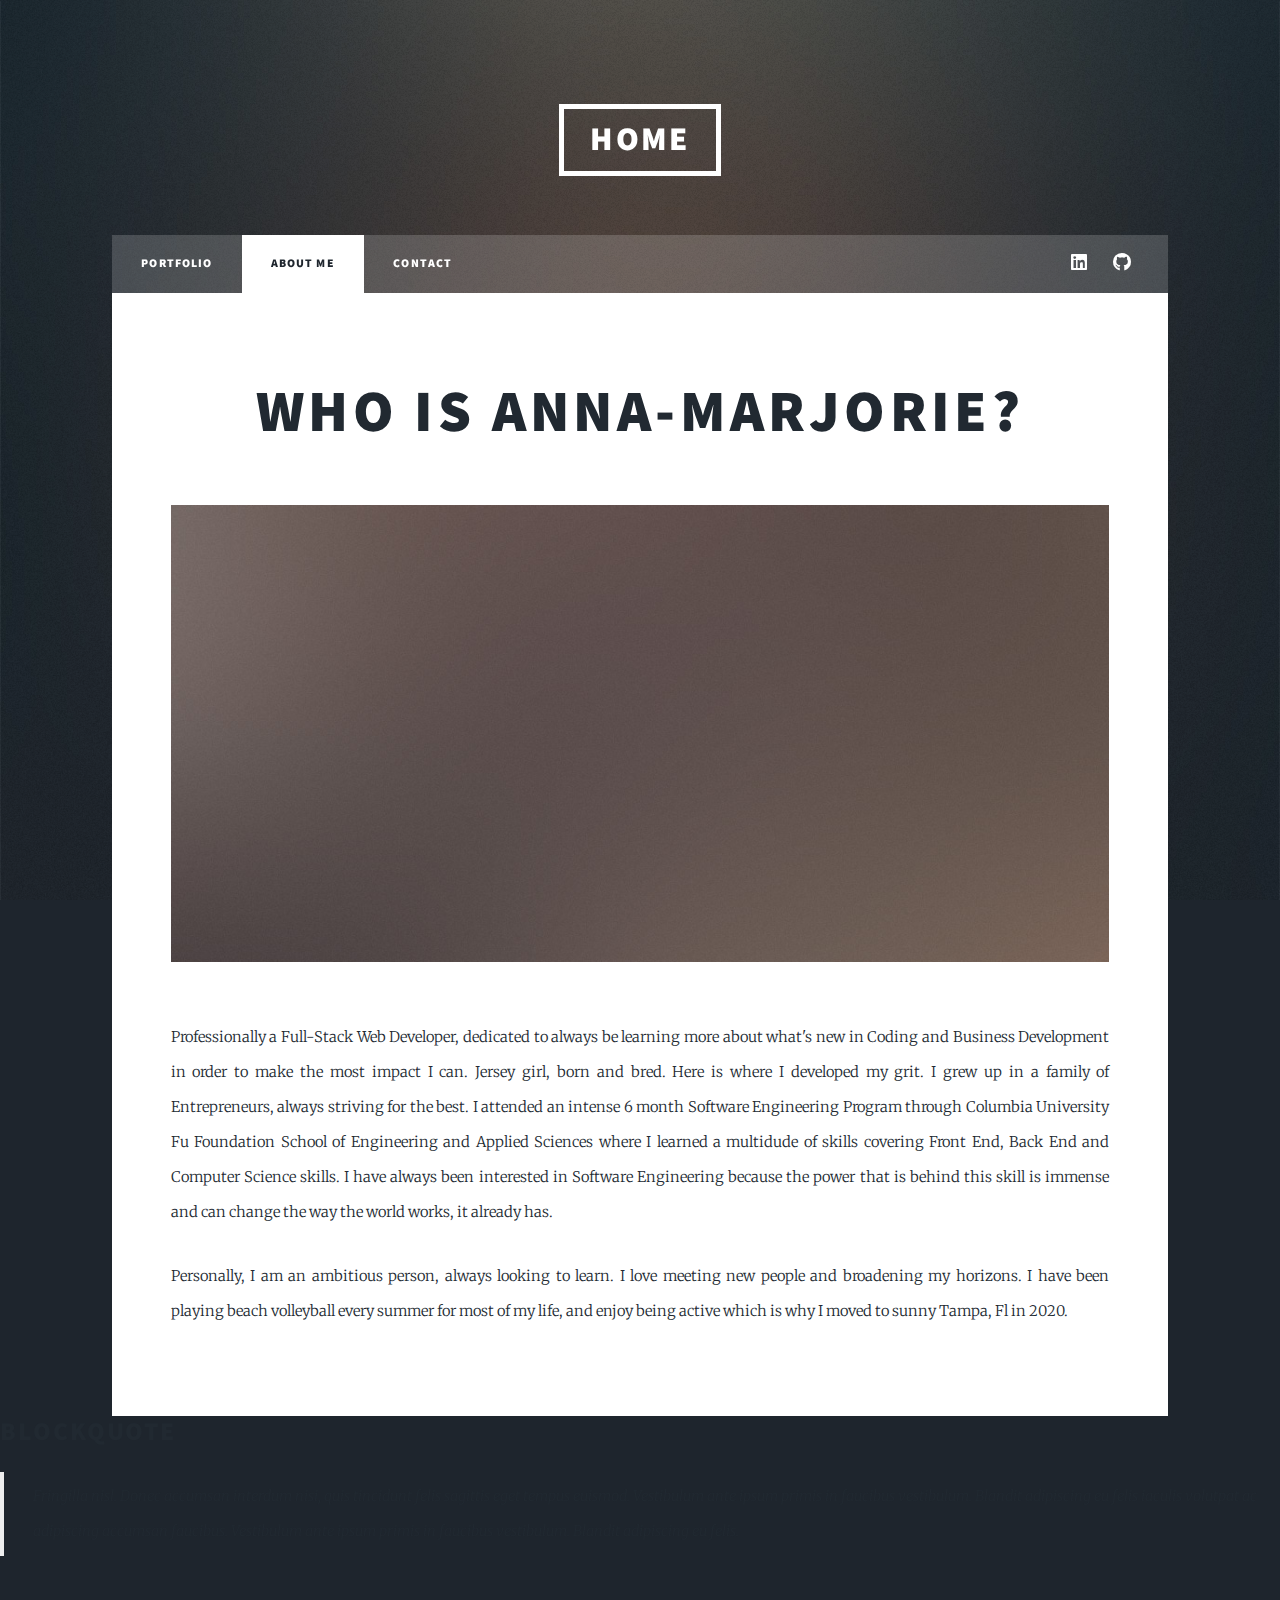
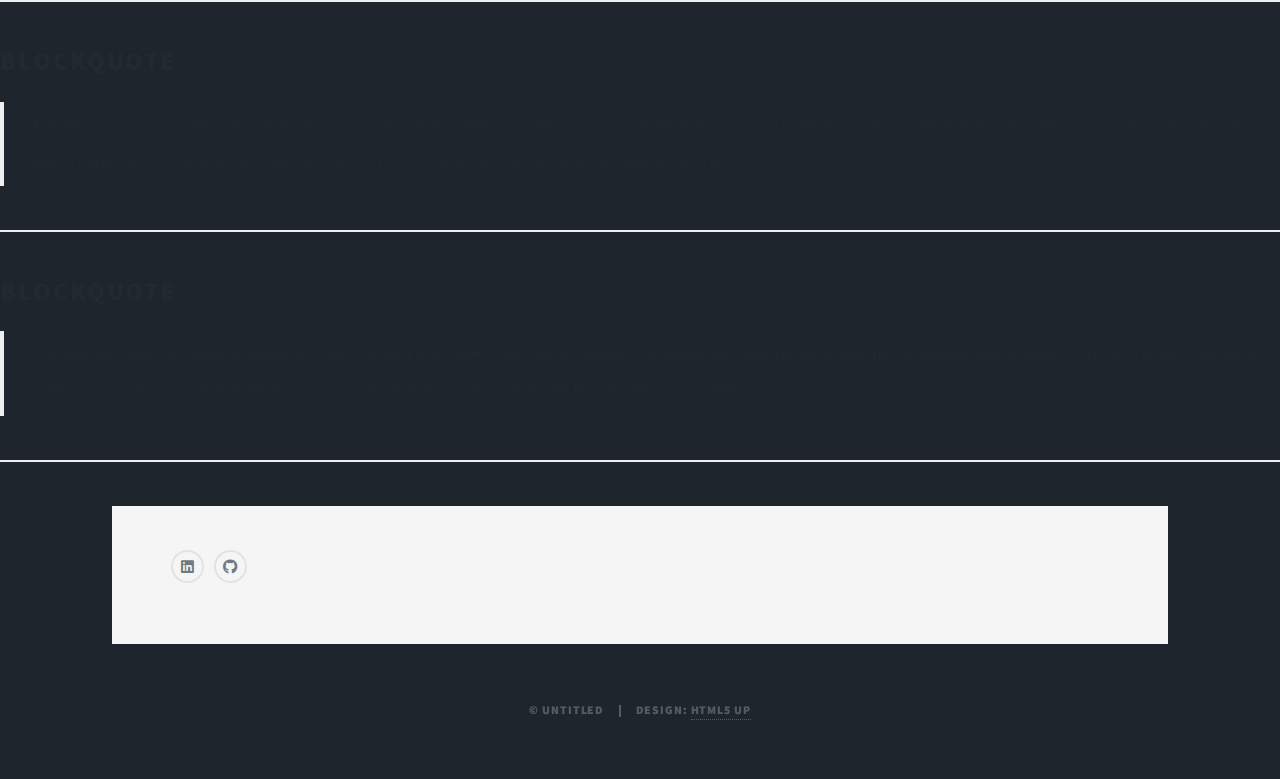
==== commit 9047d284: "added personal info to about me" ====
--- a/aboutme.html
+++ b/aboutme.html
@@ -6,7 +6,7 @@
 -->
 <html>
 	<head>
-		<title>Generic Page - Massively by HTML5 UP</title>
+		<title>Anna Mattis - About Me</title>
 		<meta charset="utf-8" />
 		<meta name="viewport" content="width=device-width, initial-scale=1, user-scalable=no" />
 		<link rel="stylesheet" href="assets/css/main.css" />
@@ -41,19 +41,28 @@
 						<!-- Post -->
 							<section class="post">
 								<header class="major">
-									<span class="date">April 25, 2017</span>
-									<h1>This is a<br />
-									Generic Page</h1>
-									<p>Aenean ornare velit lacus varius enim ullamcorper proin aliquam<br />
-									facilisis ante sed etiam magna interdum congue. Lorem ipsum dolor<br />
-									amet nullam sed etiam veroeros.</p>
+									<h1>Who is Anna-Marjorie?</h1>
 								</header>
 								<div class="image main"><img src="images/pic01.jpg" alt="" /></div>
-								<p>Donec eget ex magna. Interdum et malesuada fames ac ante ipsum primis in faucibus. Pellentesque venenatis dolor imperdiet dolor mattis sagittis. Praesent rutrum sem diam, vitae egestas enim auctor sit amet. Pellentesque leo mauris, consectetur id ipsum sit amet, fergiat. Pellentesque in mi eu massa lacinia malesuada et a elit. Donec urna ex, lacinia in purus ac, pretium pulvinar mauris. Nunc lorem mauris, fringilla in aliquam at, euismod in lectus. Pellentesque habitant morbi tristique senectus et netus et malesuada fames ac turpis egestas. Curabitur sapien risus, commodo eget turpis at, elementum convallis enim turpis, lorem ipsum dolor sit amet nullam.</p>
-								<p>Lorem ipsum dolor sit amet, consectetur adipiscing elit. Duis dapibus rutrum facilisis. Class aptent taciti sociosqu ad litora torquent per conubia nostra, per inceptos himenaeos. Etiam tristique libero eu nibh porttitor fermentum. Nullam venenatis erat id vehicula viverra. Nunc ultrices eros ut ultricies condimentum. Mauris risus lacus, blandit sit amet venenatis non, bibendum vitae dolor. Nunc lorem mauris, fringilla in aliquam at, euismod in lectus. Pellentesque habitant morbi tristique senectus et netus et malesuada fames ac turpis egestas. In non lorem sit amet elit placerat maximus. Pellentesque aliquam maximus risus. Donec eget ex magna. Interdum et malesuada fames ac ante ipsum primis in faucibus. Pellentesque venenatis dolor imperdiet dolor mattis sagittis. Praesent rutrum sem diam, vitae egestas enim auctor sit amet. Pellentesque leo mauris, consectetur id ipsum.</p>
+								<p>Professionally a Full-Stack Web Developer, dedicated to always be learning more about what's new in Coding and Business Development in order to make the most impact I can. Jersey girl, born and bred. Here is where I developed my grit. I grew up in a family of Entrepreneurs, always striving for the best. I attended an intense 6 month Software Engineering Program through Columbia University Fu Foundation School of Engineering and Applied Sciences where I learned a multidude of skills covering Front End, Back End and Computer Science skills. I have always been interested in Software Engineering because the power that is behind this skill is immense and can change the way the world works, it already has.</p>
+								<p>Personally, I am an ambitious person, always looking to learn. I love meeting new people and broadening my horizons. I have been playing beach volleyball every summer for most of my life, and enjoy being active which is why I moved to sunny Tampa, Fl in 2020.</p>
 							</section>
 
 					</div>
+
+					<!-- Blockquote -->
+					<h2>Blockquote</h2>
+						<blockquote>Fringilla nisl. Donec accumsan interdum nisi, quis tincidunt felis sagittis eget tempus euismod. Vestibulum ante ipsum primis in faucibus vestibulum. Blandit adipiscing eu felis iaculis volutpat ac adipiscing accumsan faucibus. Vestibulum ante ipsum primis in faucibus vestibulum. Blandit adipiscing eu felis.</blockquote>
+				
+					<hr />
+					<h2>Blockquote</h2>
+						<blockquote>Fringilla nisl. Donec accumsan interdum nisi, quis tincidunt felis sagittis eget tempus euismod. Vestibulum ante ipsum primis in faucibus vestibulum. Blandit adipiscing eu felis iaculis volutpat ac adipiscing accumsan faucibus. Vestibulum ante ipsum primis in faucibus vestibulum. Blandit adipiscing eu felis.</blockquote>
+			
+					<hr />
+					<h2>Blockquote</h2>
+						<blockquote>Fringilla nisl. Donec accumsan interdum nisi, quis tincidunt felis sagittis eget tempus euismod. Vestibulum ante ipsum primis in faucibus vestibulum. Blandit adipiscing eu felis iaculis volutpat ac adipiscing accumsan faucibus. Vestibulum ante ipsum primis in faucibus vestibulum. Blandit adipiscing eu felis.</blockquote>
+			
+					<hr />
 
 				<!-- Footer -->
 					<footer id="footer">
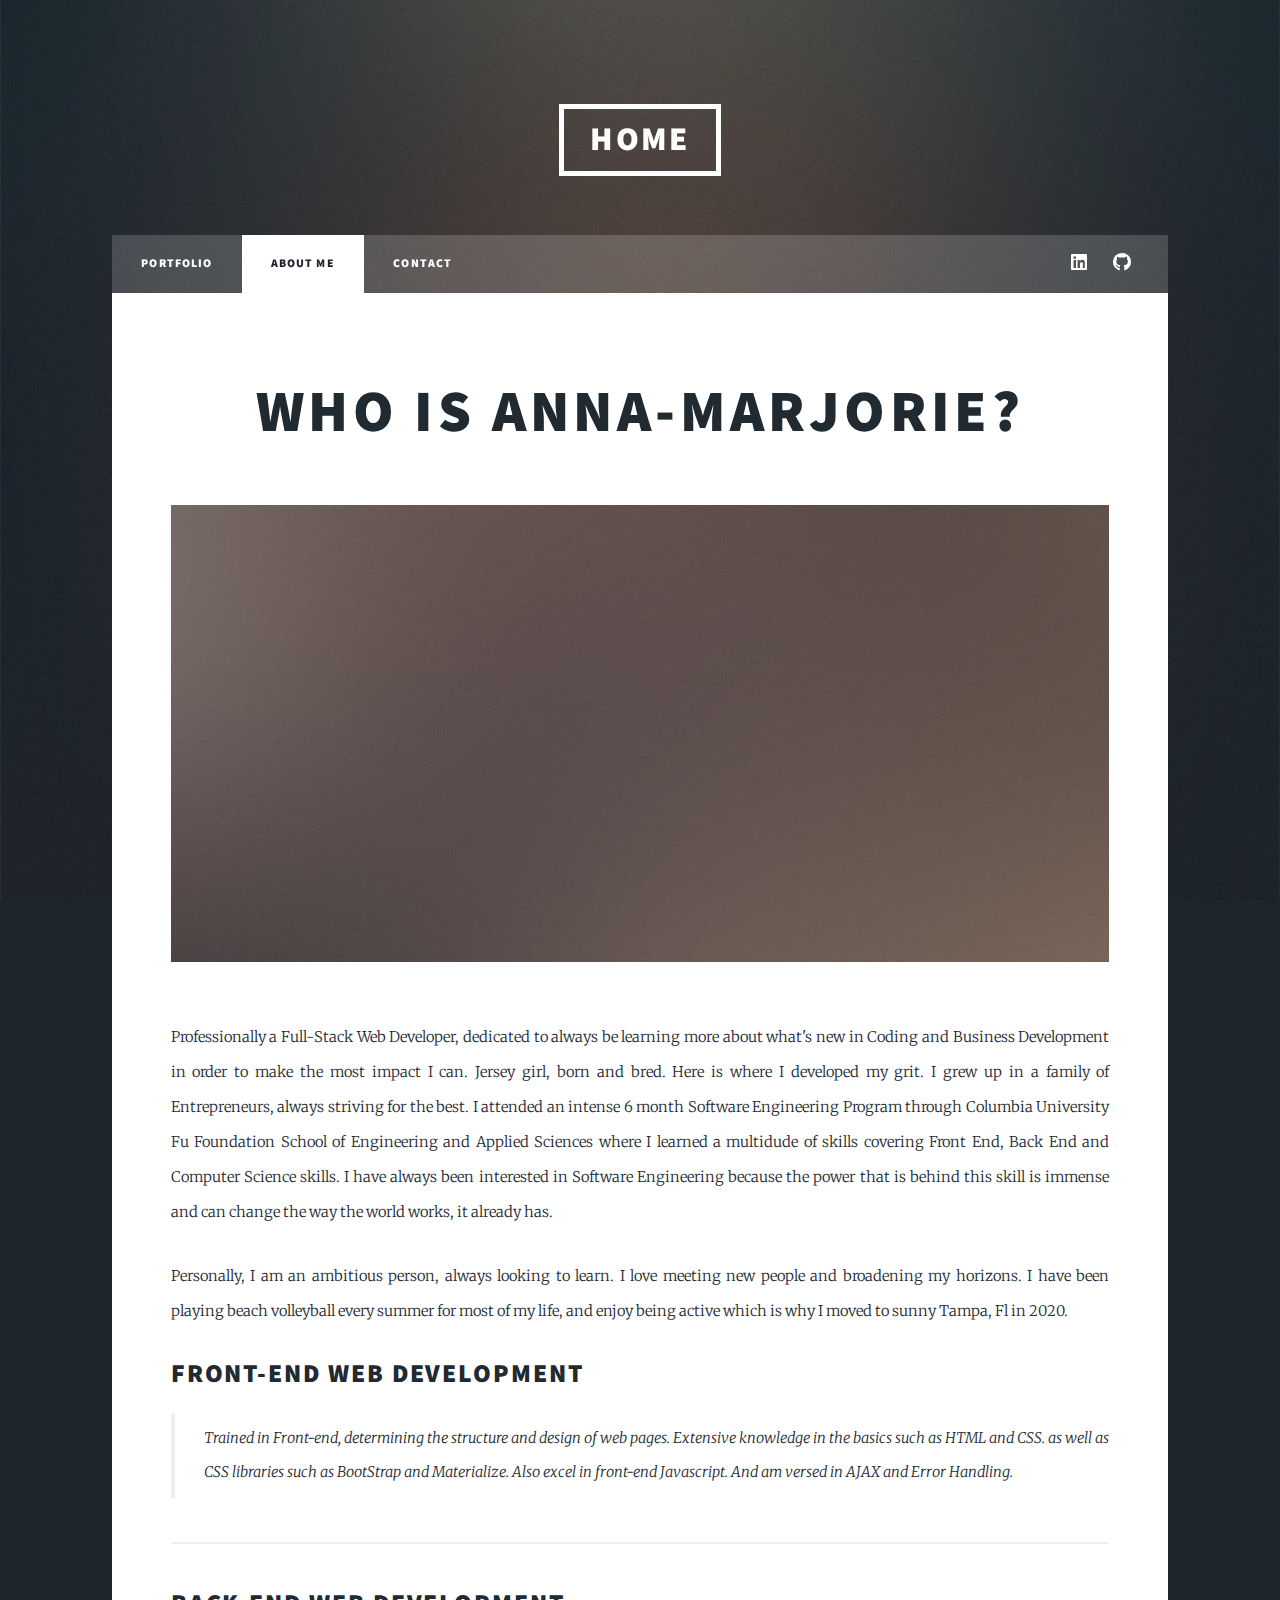
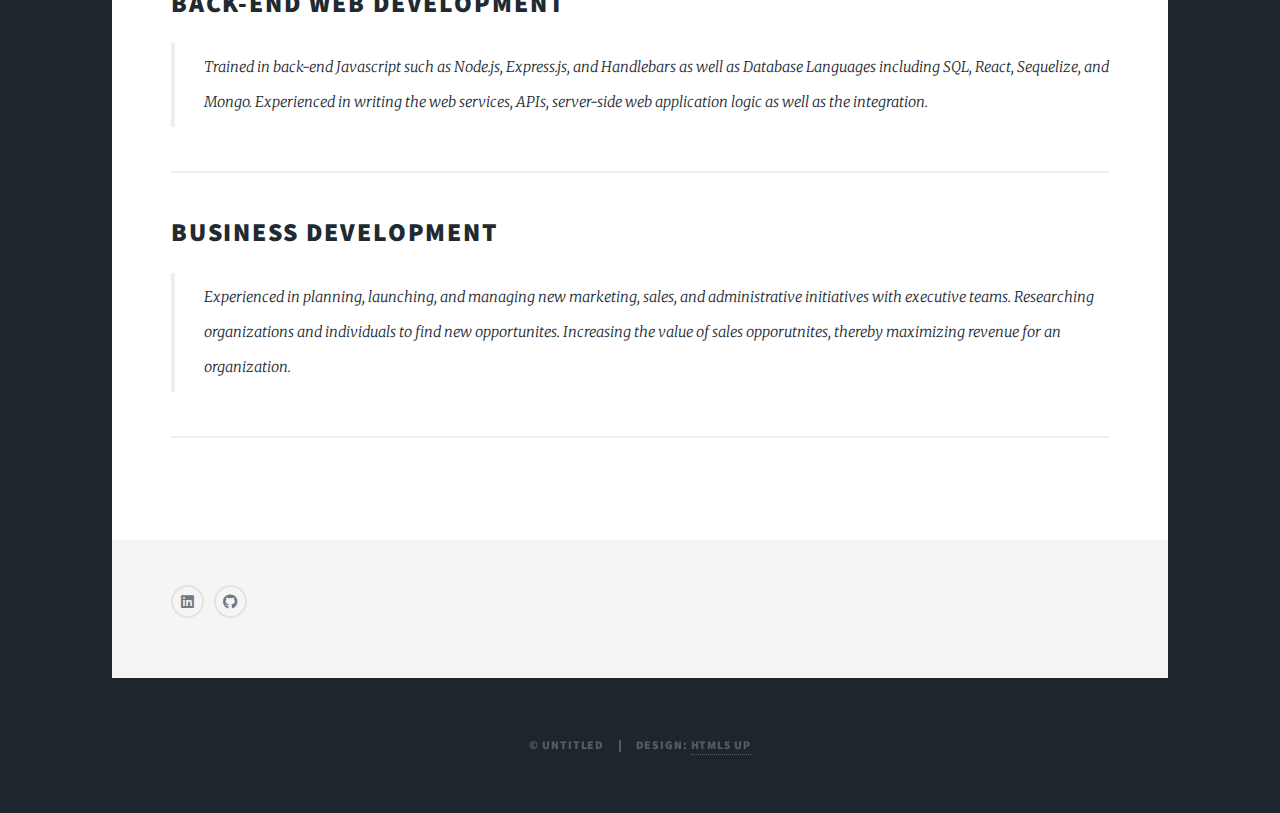
==== commit d7f17eb3: "update 2" ====
--- a/aboutme.html
+++ b/aboutme.html
@@ -46,24 +46,26 @@
 								<div class="image main"><img src="images/pic01.jpg" alt="" /></div>
 								<p>Professionally a Full-Stack Web Developer, dedicated to always be learning more about what's new in Coding and Business Development in order to make the most impact I can. Jersey girl, born and bred. Here is where I developed my grit. I grew up in a family of Entrepreneurs, always striving for the best. I attended an intense 6 month Software Engineering Program through Columbia University Fu Foundation School of Engineering and Applied Sciences where I learned a multidude of skills covering Front End, Back End and Computer Science skills. I have always been interested in Software Engineering because the power that is behind this skill is immense and can change the way the world works, it already has.</p>
 								<p>Personally, I am an ambitious person, always looking to learn. I love meeting new people and broadening my horizons. I have been playing beach volleyball every summer for most of my life, and enjoy being active which is why I moved to sunny Tampa, Fl in 2020.</p>
+
+
+
+
+						<!-- Blockquote -->
+								<h2>Front-End Web Development</h2>
+									<blockquote>Trained in Front-end, determining the structure and design of web pages. Extensive knowledge in the basics such as HTML and CSS. as well as CSS libraries such as BootStrap and Materialize. Also excel in front-end Javascript. And am versed in AJAX and Error Handling.</blockquote>
+							
+								<hr />
+								<h2>Back-End Web Development</h2>
+									<blockquote>Trained in back-end Javascript such as Node.js, Express.js, and Handlebars as well as Database Languages including SQL, React, Sequelize, and Mongo. Experienced in writing the web services, APIs, server-side web application logic as well as the integration.</blockquote>
+						
+								<hr />
+								<h2>Business Development</h2>
+									<blockquote>Experienced in planning, launching, and managing new marketing, sales, and administrative initiatives with executive teams. Researching organizations and individuals to find new opportunites. Increasing the value of sales opporutnites, thereby maximizing revenue for an organization.</blockquote>
+						
+								<hr />
+
 							</section>
-
 					</div>
-
-					<!-- Blockquote -->
-					<h2>Blockquote</h2>
-						<blockquote>Fringilla nisl. Donec accumsan interdum nisi, quis tincidunt felis sagittis eget tempus euismod. Vestibulum ante ipsum primis in faucibus vestibulum. Blandit adipiscing eu felis iaculis volutpat ac adipiscing accumsan faucibus. Vestibulum ante ipsum primis in faucibus vestibulum. Blandit adipiscing eu felis.</blockquote>
-				
-					<hr />
-					<h2>Blockquote</h2>
-						<blockquote>Fringilla nisl. Donec accumsan interdum nisi, quis tincidunt felis sagittis eget tempus euismod. Vestibulum ante ipsum primis in faucibus vestibulum. Blandit adipiscing eu felis iaculis volutpat ac adipiscing accumsan faucibus. Vestibulum ante ipsum primis in faucibus vestibulum. Blandit adipiscing eu felis.</blockquote>
-			
-					<hr />
-					<h2>Blockquote</h2>
-						<blockquote>Fringilla nisl. Donec accumsan interdum nisi, quis tincidunt felis sagittis eget tempus euismod. Vestibulum ante ipsum primis in faucibus vestibulum. Blandit adipiscing eu felis iaculis volutpat ac adipiscing accumsan faucibus. Vestibulum ante ipsum primis in faucibus vestibulum. Blandit adipiscing eu felis.</blockquote>
-			
-					<hr />
-
 				<!-- Footer -->
 					<footer id="footer">
 						<section class="split contact">
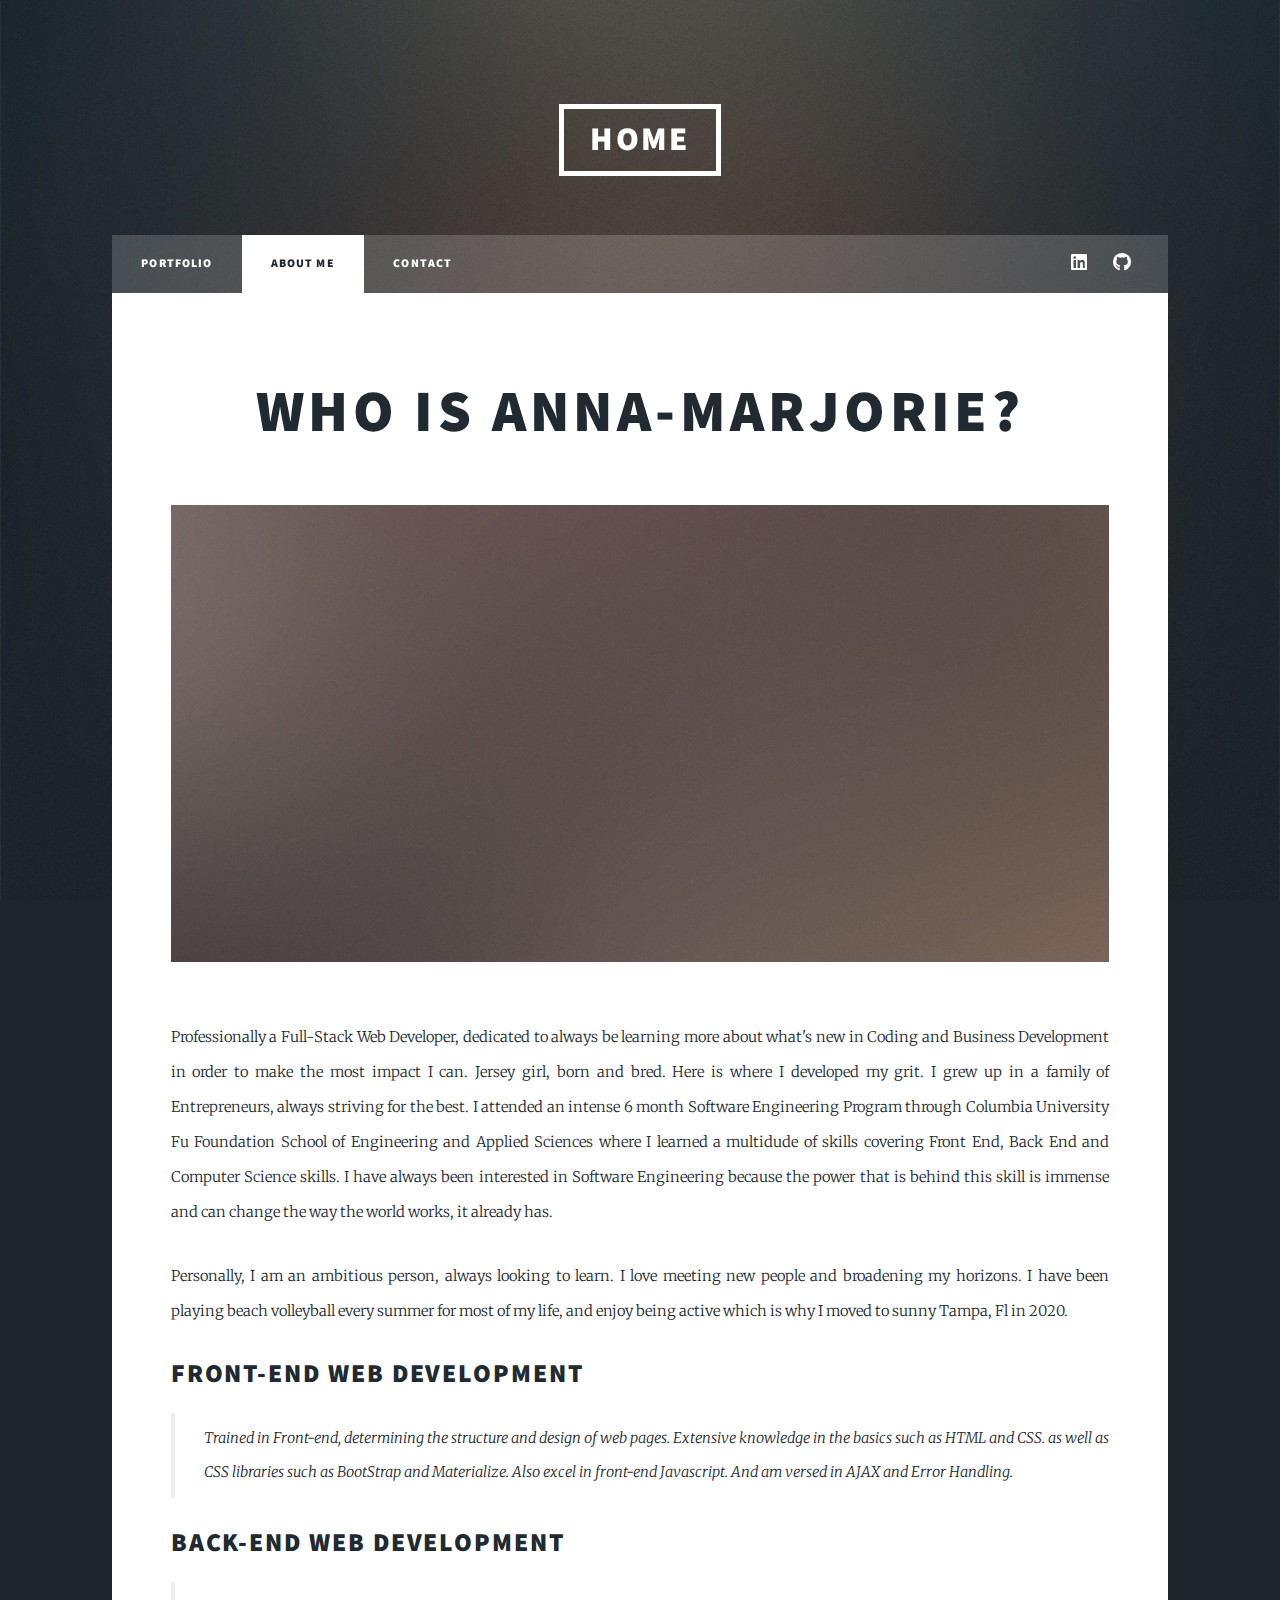
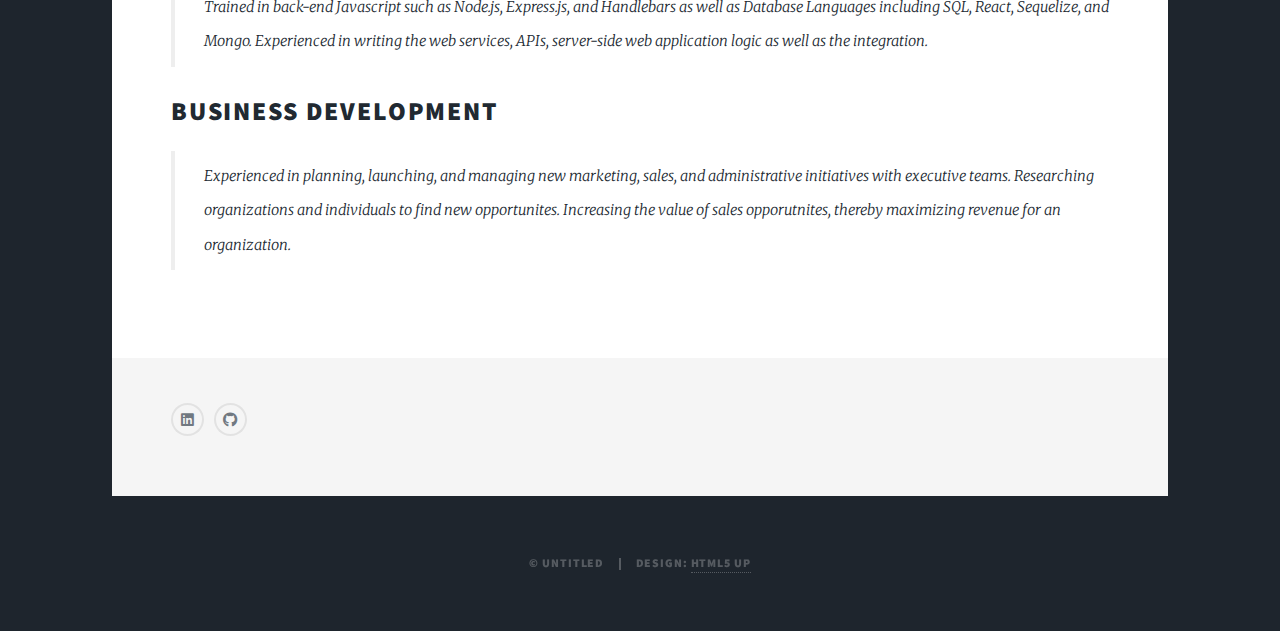
==== commit 9c2a0ce0: "changing css on about me" ====
--- a/aboutme.html
+++ b/aboutme.html
@@ -54,15 +54,13 @@
 								<h2>Front-End Web Development</h2>
 									<blockquote>Trained in Front-end, determining the structure and design of web pages. Extensive knowledge in the basics such as HTML and CSS. as well as CSS libraries such as BootStrap and Materialize. Also excel in front-end Javascript. And am versed in AJAX and Error Handling.</blockquote>
 							
-								<hr />
 								<h2>Back-End Web Development</h2>
 									<blockquote>Trained in back-end Javascript such as Node.js, Express.js, and Handlebars as well as Database Languages including SQL, React, Sequelize, and Mongo. Experienced in writing the web services, APIs, server-side web application logic as well as the integration.</blockquote>
 						
-								<hr />
 								<h2>Business Development</h2>
 									<blockquote>Experienced in planning, launching, and managing new marketing, sales, and administrative initiatives with executive teams. Researching organizations and individuals to find new opportunites. Increasing the value of sales opporutnites, thereby maximizing revenue for an organization.</blockquote>
 						
-								<hr />
+
 
 							</section>
 					</div>
--- a/assets/css/main.css
+++ b/assets/css/main.css
@@ -1,10 +1,10 @@
 @import url(fontawesome-all.min.css);
 @import url("https://fonts.googleapis.com/css?family=Merriweather:300,700,300italic,700italic|Source+Sans+Pro:900");
 
-/*
-	Massively by HTML5 UP
-	html5up.net | @ajlkn
-	Free for personal and commercial use under the CCA 3.0 license (html5up.net/license)
+/*
+	Massively by HTML5 UP
+	html5up.net | @ajlkn
+	Free for personal and commercial use under the CCA 3.0 license (html5up.net/license)
 */
 
 html, body, div, span, applet, object,
@@ -3765,8 +3765,7 @@
 	}
 
 		#main > * {
-			padding: 4rem 4rem 2rem 4rem ;
-			border-top: solid 2px #eeeeee;
+			padding: 1rem 4rem 1.3rem 4rem ;
 			margin: 0;
 		}
 
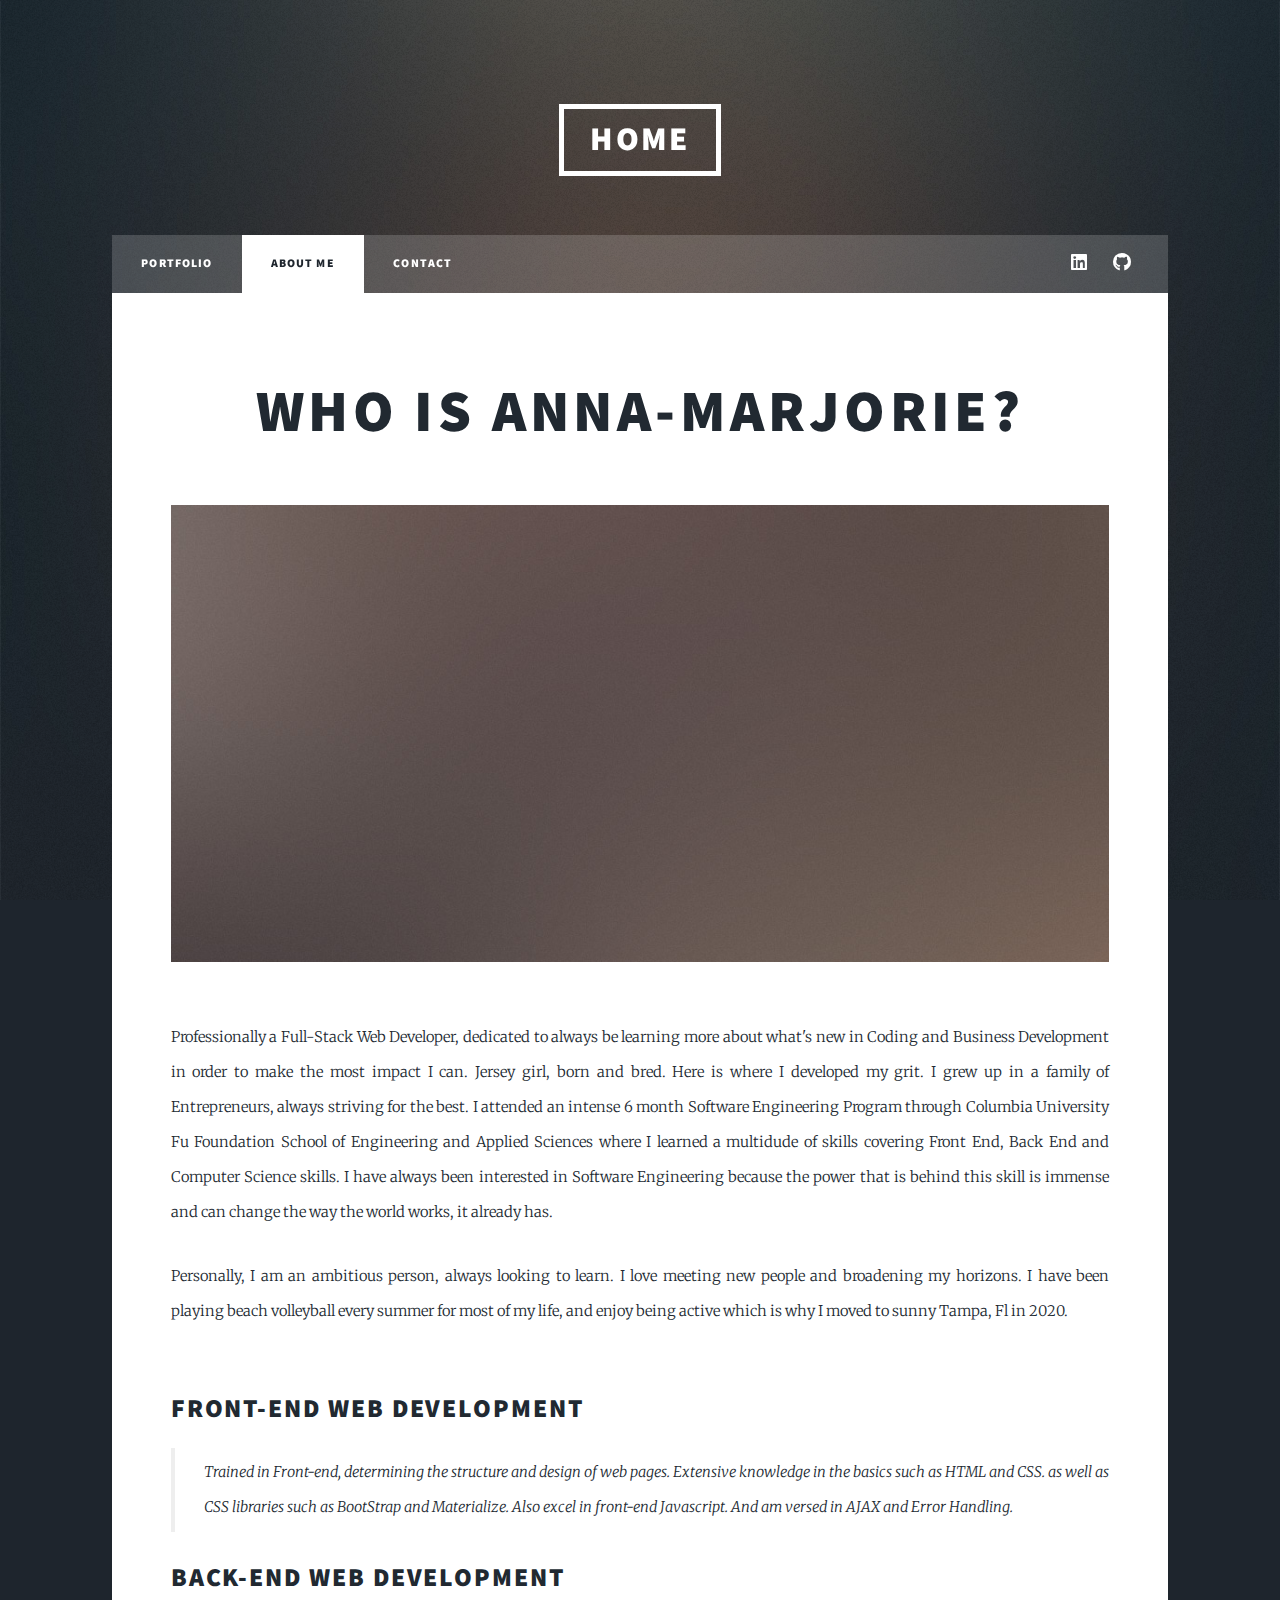
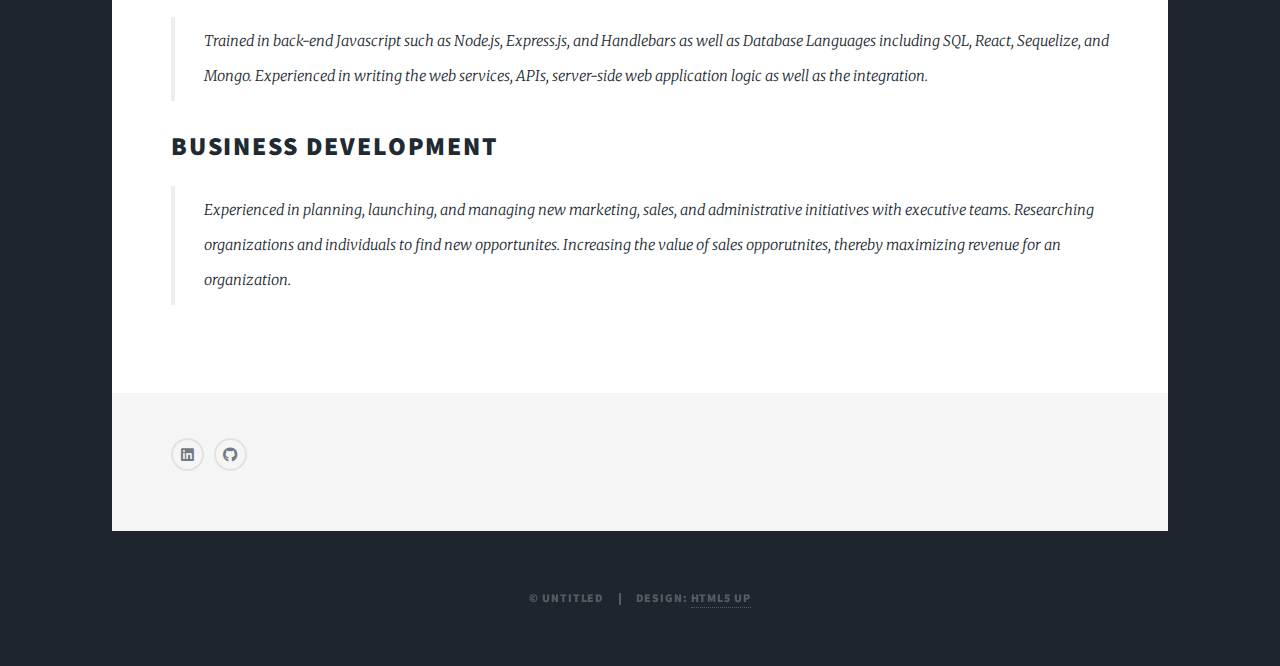
==== commit 0dd41ef0: "break" ====
--- a/aboutme.html
+++ b/aboutme.html
@@ -45,7 +45,7 @@
 								</header>
 								<div class="image main"><img src="images/pic01.jpg" alt="" /></div>
 								<p>Professionally a Full-Stack Web Developer, dedicated to always be learning more about what's new in Coding and Business Development in order to make the most impact I can. Jersey girl, born and bred. Here is where I developed my grit. I grew up in a family of Entrepreneurs, always striving for the best. I attended an intense 6 month Software Engineering Program through Columbia University Fu Foundation School of Engineering and Applied Sciences where I learned a multidude of skills covering Front End, Back End and Computer Science skills. I have always been interested in Software Engineering because the power that is behind this skill is immense and can change the way the world works, it already has.</p>
-								<p>Personally, I am an ambitious person, always looking to learn. I love meeting new people and broadening my horizons. I have been playing beach volleyball every summer for most of my life, and enjoy being active which is why I moved to sunny Tampa, Fl in 2020.</p>
+								<p>Personally, I am an ambitious person, always looking to learn. I love meeting new people and broadening my horizons. I have been playing beach volleyball every summer for most of my life, and enjoy being active which is why I moved to sunny Tampa, Fl in 2020.</p><br />
 
 
 
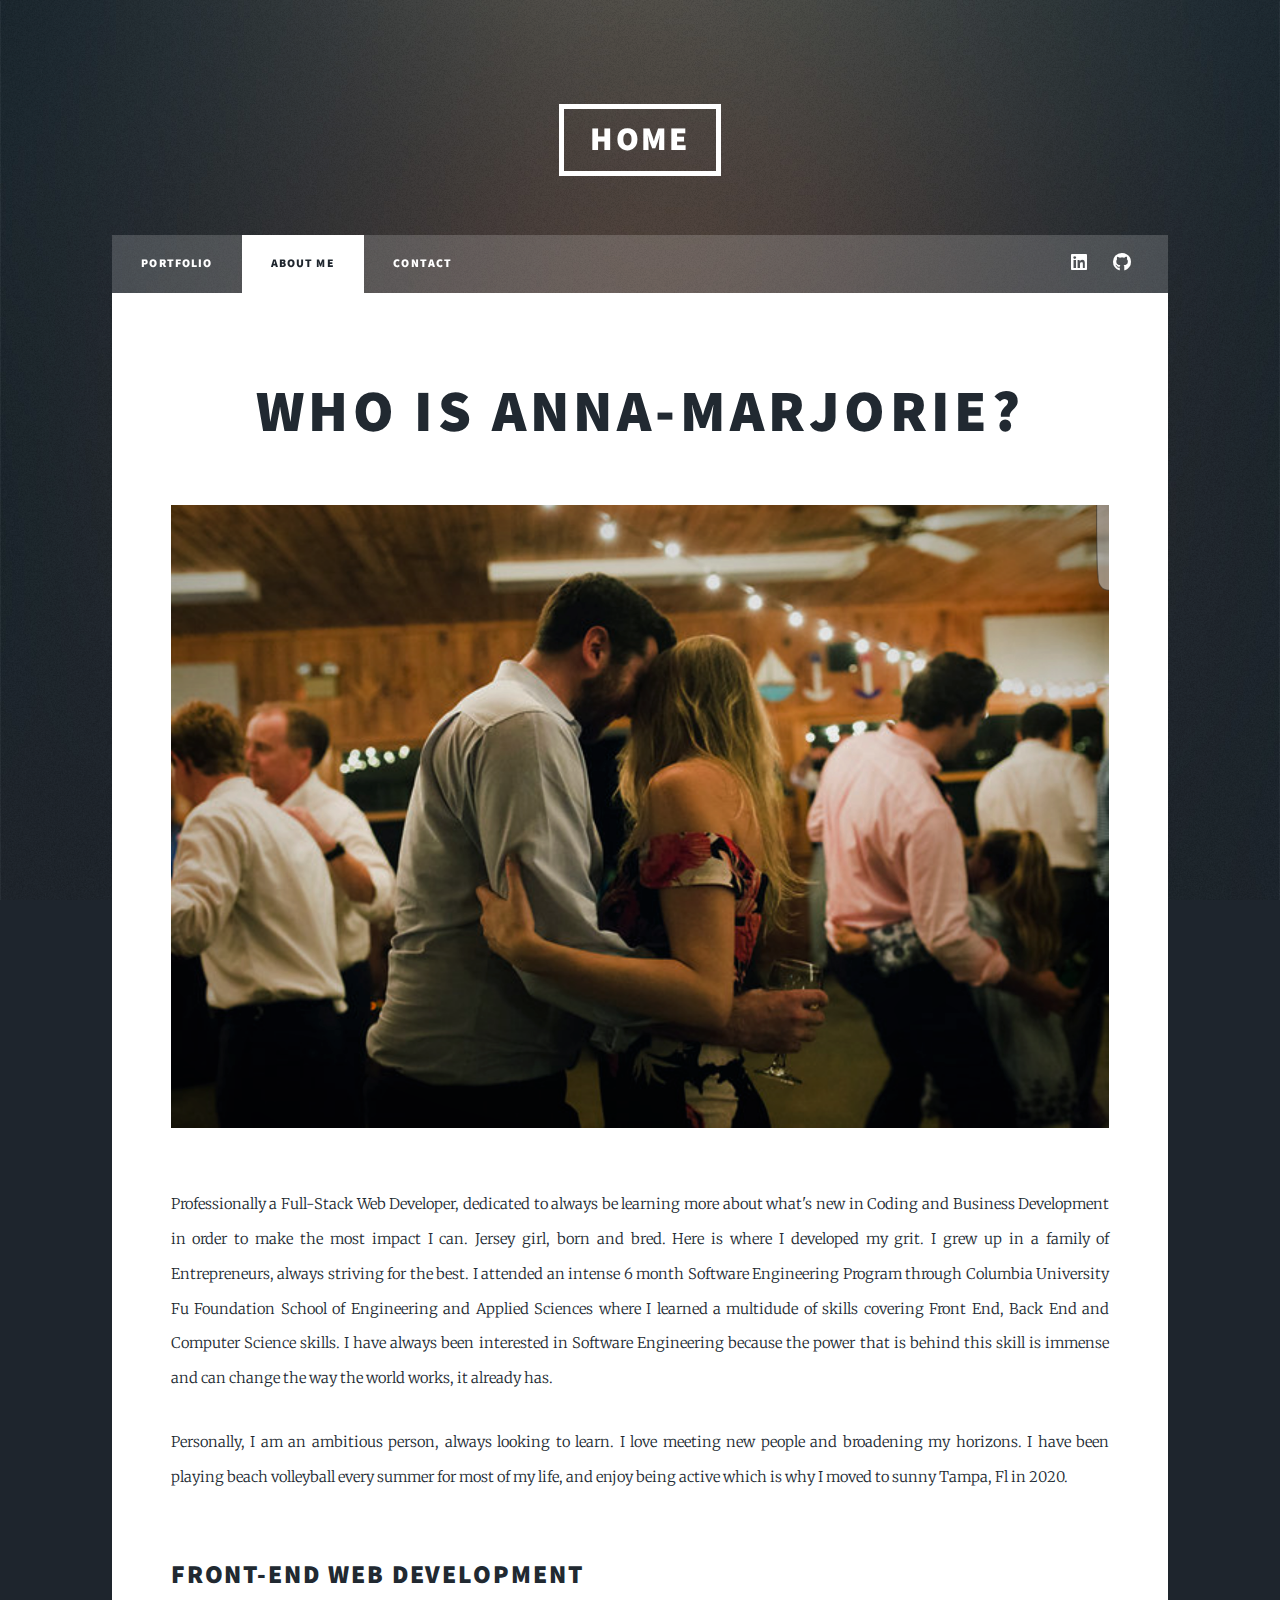
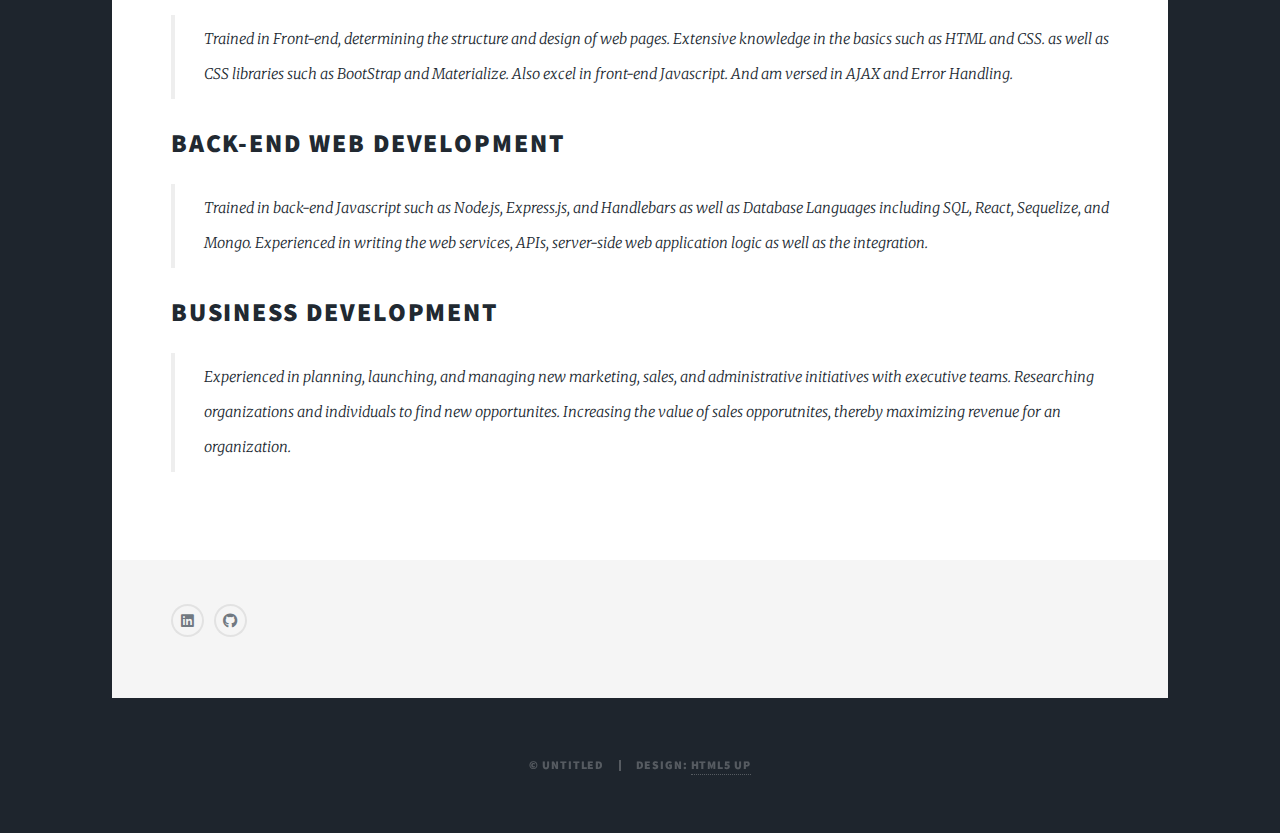
==== commit ea0ab966: "added photos" ====
--- a/aboutme.html
+++ b/aboutme.html
@@ -30,8 +30,8 @@
 							<li><a href="contact.html">Contact</a></li>
 						</ul>
 						<ul class="icons">
-							<li><a href="#" class="icon brands alt fa-linkedin"><span class="label">Linkedin</span></a></li>
-							<li><a href="#" class="icon brands alt fa-github"><span class="label">GitHub</span></a></li>
+							<li><a href="https://www.linkedin.com/in/anna-marjorie-mattis/" class="icon brands alt fa-linkedin"><span class="label">Linkedin</span></a></li>
+							<li><a href="https://github.com/annammattis" class="icon brands alt fa-github"><span class="label">GitHub</span></a></li>
 						</ul>
 					</nav>
 
@@ -43,7 +43,7 @@
 								<header class="major">
 									<h1>Who is Anna-Marjorie?</h1>
 								</header>
-								<div class="image main"><img src="images/pic01.jpg" alt="" /></div>
+								<div class="image main"><img src="images/aboutme.png" alt="" /></div>
 								<p>Professionally a Full-Stack Web Developer, dedicated to always be learning more about what's new in Coding and Business Development in order to make the most impact I can. Jersey girl, born and bred. Here is where I developed my grit. I grew up in a family of Entrepreneurs, always striving for the best. I attended an intense 6 month Software Engineering Program through Columbia University Fu Foundation School of Engineering and Applied Sciences where I learned a multidude of skills covering Front End, Back End and Computer Science skills. I have always been interested in Software Engineering because the power that is behind this skill is immense and can change the way the world works, it already has.</p>
 								<p>Personally, I am an ambitious person, always looking to learn. I love meeting new people and broadening my horizons. I have been playing beach volleyball every summer for most of my life, and enjoy being active which is why I moved to sunny Tampa, Fl in 2020.</p><br />
 
@@ -69,8 +69,8 @@
 						<section class="split contact">
 							<section>
 								<ul class="icons alt">
-									<li><a href="#" class="icon brands alt fa-linkedin"><span class="label">Linkedin</span></a></li>
-									<li><a href="#" class="icon brands alt fa-github"><span class="label">GitHub</span></a></li>
+									<li><a href="https://www.linkedin.com/in/anna-marjorie-mattis/" class="icon brands alt fa-linkedin"><span class="label">Linkedin</span></a></li>
+									<li><a href="https://github.com/annammattis" class="icon brands alt fa-github"><span class="label">GitHub</span></a></li>
 								</ul>
 							</section>
 						</section>
